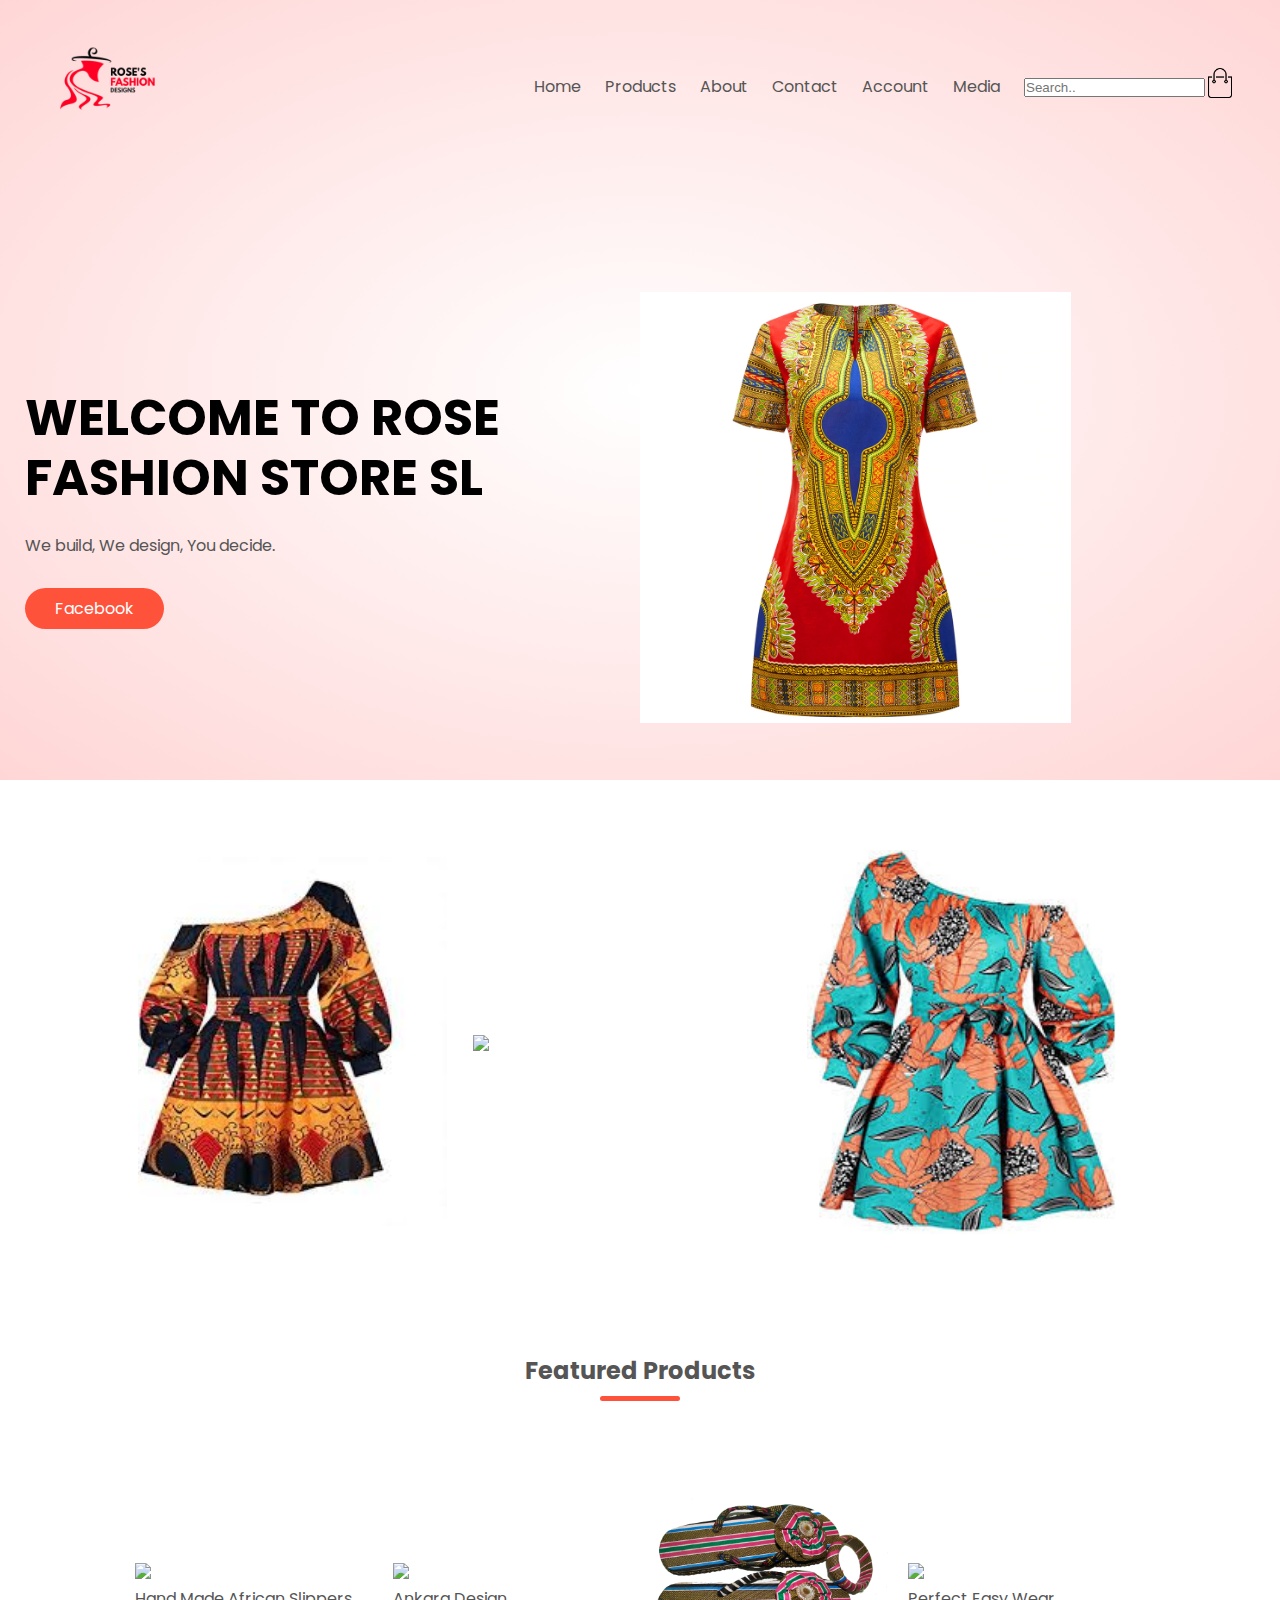
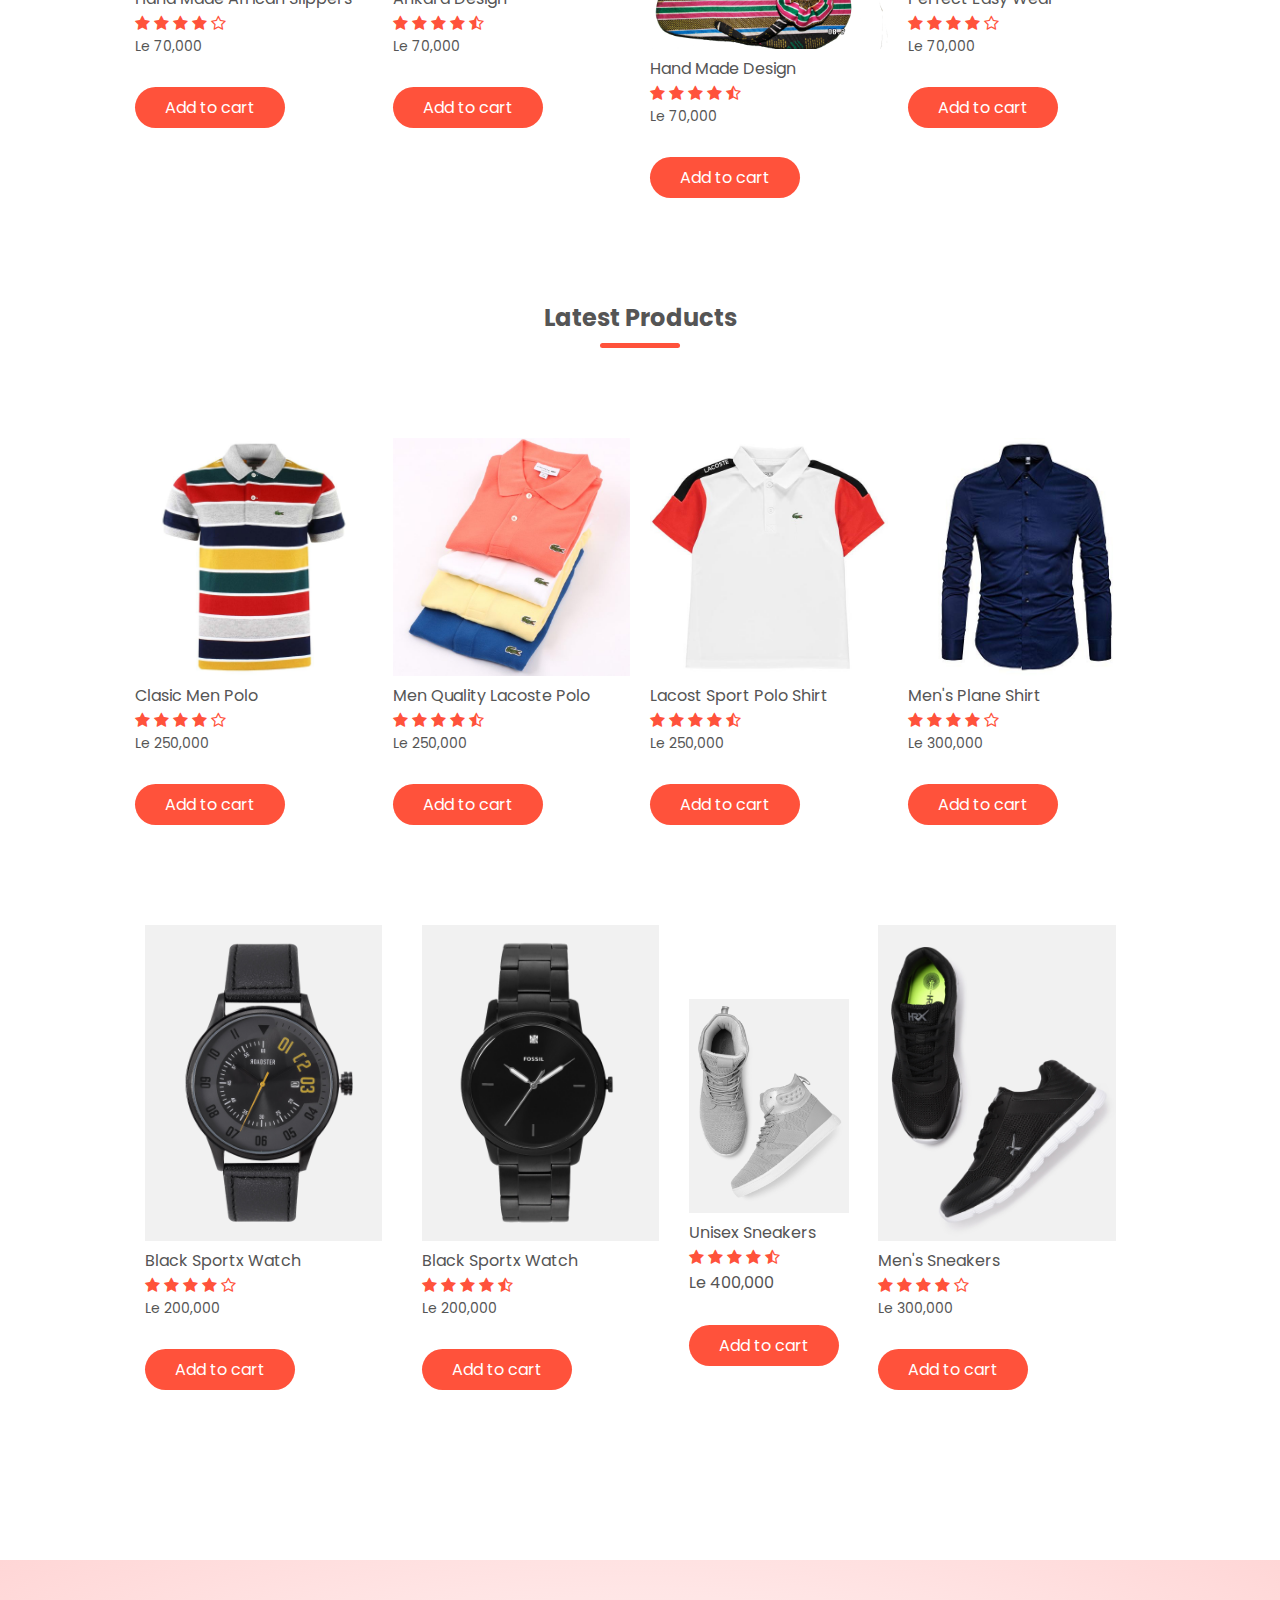
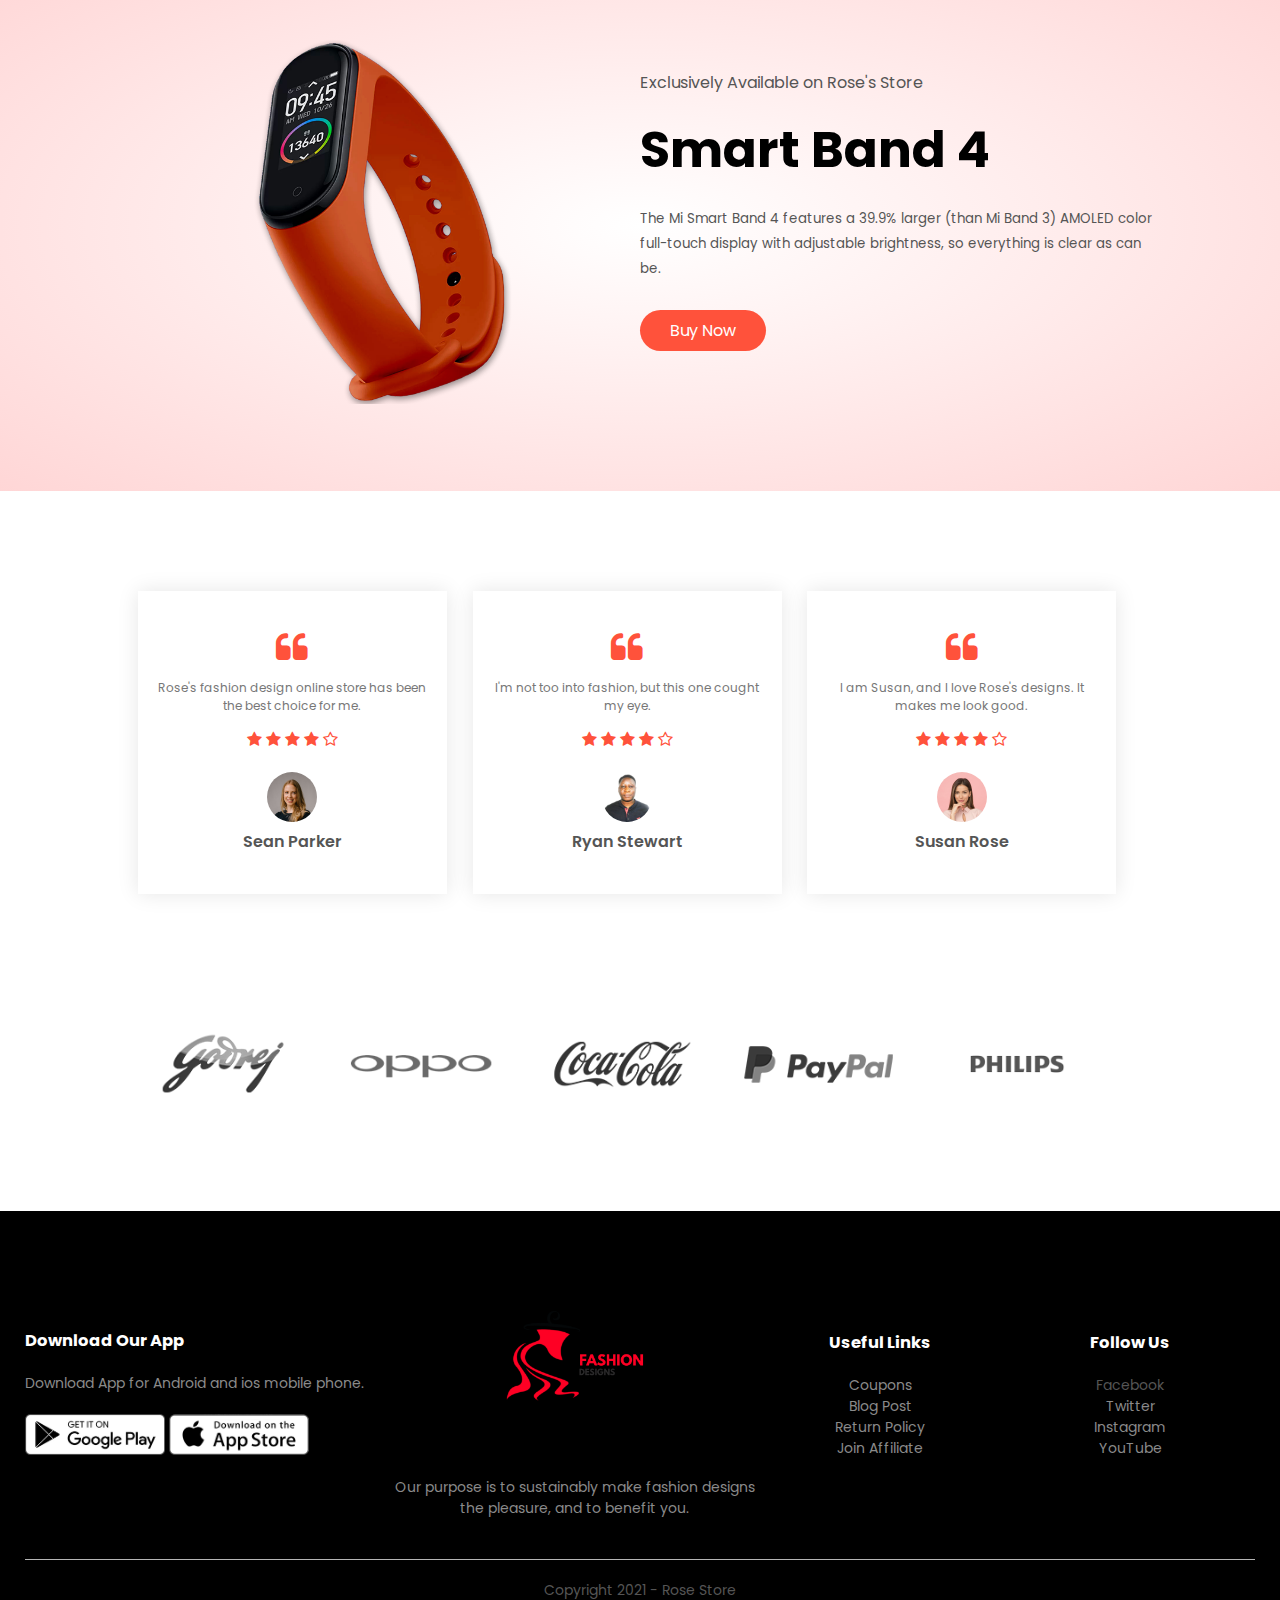
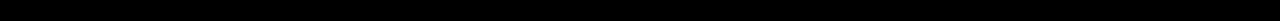
==== index.html @ 626ac64f "Add files via upload" ====
<!DOCTYPE html>
<html lang="en">
<head>
    <meta charset="UTF-8">
    <meta name="viewport" content="width=device-width, initial-scale=1.0">
    <title>Rose | Ecommerce Fashion Design</title>
    <link rel="stylesheet" href="style.css">
    <link href="https://fonts.googleapis.com/css2?family=Poppins:wght@200;300;400;500;600;700;800&display=swap" rel="stylesheet">
    <link rel="stylesheet" href="https://stackpath.bootstrapcdn.com/font-awesome/4.7.0/css/font-awesome.min.css">

</head>

<body>
   <div class="header">
       <div class="container">
          <div class="navbar">
              <div class="logo">
                  <a href="index.html"><img src="logo.png" width="125px"></a>
              </div>
              <nav>
               <ul id="MenuItems">
        
                   <li><a href="index.html">Home</a></li>
                   <li><a href="product.html">Products</a></li>
                   <li><a href="about-us.html">About</a></li>
                   <li><a href="">Contact</a></li>
                   <li><a href="account.html">Account</a></li>
                   	<li><a href="multimedia.html">Media</a></li>
                   <input type="text" placeholder="Search..">
               </ul>
              </nav>
              <a href="cart.html"><img src="cart.png" width="30px" height="30px"></a>
              <img src="menu.png" onclick="menutoggle()" class="menu-icon">
              <!-- Add icon library -->


          </div>
           <div class="row">
                <div class="col-2">

                    <h1>WELCOME TO ROSE<br>FASHION STORE SL</h1>
                    <p>We build, We design, You decide.</p>
                    <a href="https://www.facebook.com/rosefashiondesignsfreetown" class="btn">Facebook</a>
                </div>
                <div class="col-2">
                    <img src="kantay%20dress.png" width="70%">
                    
                </div>
               
           </div>
           
       </div>
       </div>
<!------------------ featured categories --------------->
     <div class="categories">
         <div class="small-container">
           <div class="row">
               <div class="col-3">
                   <img src="design 12.jpg">
               </div> 
               <div class="col-3">
                  <img src="dress.jpeg">
               </div> 
               <div class="col-3">
                   <img src="design%203.jpg">
               </div> 
           </div>
       </div>
     </div>
       
<!-------------- Our Featured Products -------------->
  
  
  <div class="small-container">
        <h2 class="title">Featured Products</h2>
           <div class="row">
               <div class="col-4">
                   
                   <a href="product-details.html"><img src="logo.jpeg"></a>
                   <h4><a href="product-details.html">Hand Made African Slippers</a></h4>
                   <div class="rating">
                       <i class="fa fa-star"></i>
                       <i class="fa fa-star"></i>
                       <i class="fa fa-star"></i>
                       <i class="fa fa-star"></i>
                       <i class="fa fa-star-o"></i>
                   </div>
                   <p>Le 70,000</p>
                   <h4><a href="add-cart.html" class="btn">Add to cart</a></h4>
               </div> 
               <div class="col-4">
                   <a href="add-cart.html"><img src="Design.png"></a>
                   <h4>Ankara Design</h4>
                   <div class="rating">
                       <i class="fa fa-star"></i>
                       <i class="fa fa-star"></i>
                       <i class="fa fa-star"></i>
                       <i class="fa fa-star"></i>
                       <i class="fa fa-star-half-o"></i>
                   </div>
                   <p>Le 70,000</p>
                   <h4><a href="add-cart.html" class="btn">Add to cart</a></h4>
               </div> 
               <div class="col-4">
                   <a href="add-cart.html"><img src="slippers.png"></a>
                   <h4>Hand Made Design</h4>
                   <div class="rating">
                       <i class="fa fa-star"></i>
                       <i class="fa fa-star"></i>
                       <i class="fa fa-star"></i>
                       <i class="fa fa-star"></i>
                       <i class="fa fa-star-half-o"></i>
                   </div>
                   <p>Le 70,000</p>
                   <h4><a href="add-cart.html" class="btn">Add to cart</a></h4>
               </div> 
                <div class="col-4">
                   <a href="add-cart.html"><img src="fine.png"></a>
                   <h4>Perfect Easy Wear</h4>
                   <div class="rating">
                       <i class="fa fa-star"></i>
                       <i class="fa fa-star"></i>
                       <i class="fa fa-star"></i>
                       <i class="fa fa-star"></i>
                       <i class="fa fa-star-o"></i>
                   </div>
                   <p>Le 70,000</p>
                    <h4><a href="add-cart.html" class="btn">Add to cart</a></h4>
               </div> 
           </div>
        <h2 class="title">Latest Products</h2>
             <div class="row">
               <div class="col-4">
                   <a href="add-cart.html"><img src="lacoste%20polo%20shirt.jpg"></a>
                   <h4>Clasic Men Polo</h4>
                   <div class="rating">
                       <i class="fa fa-star"></i>
                       <i class="fa fa-star"></i>
                       <i class="fa fa-star"></i>
                       <i class="fa fa-star"></i>
                       <i class="fa fa-star-o"></i>
                   </div>
                   <p>Le 250,000</p>
                   <h4><a href="add-cart.html" class="btn">Add to cart</a></h4>
               </div> 
               <div class="col-4">
                   <a href="add-cart.html"><img src="quality%20lacoste%20polo.jpg"></a>
                   <h4>Men Quality Lacoste Polo</h4>
                   <div class="rating">
                       <i class="fa fa-star"></i>
                       <i class="fa fa-star"></i>
                       <i class="fa fa-star"></i>
                       <i class="fa fa-star"></i>
                       <i class="fa fa-star-half-o"></i>
                   </div>
                   <p>Le 250,000</p>
                   <h4><a href="add-cart.html" class="btn">Add to cart</a></h4>
               </div> 
               <div class="col-4">
                   <a href="add-cart.html"><img src="lacoste sport polo shirt.jpg"></a>
                   <h4>Lacost Sport Polo Shirt</h4>
                   <div class="rating">
                       <i class="fa fa-star"></i>
                       <i class="fa fa-star"></i>
                       <i class="fa fa-star"></i>
                       <i class="fa fa-star"></i>
                       <i class="fa fa-star-half-o"></i>
                   </div>
                   <p>Le 250,000</p>
                   <h4><a href="add-cart.html" class="btn">Add to cart</a></h4>
               </div> 
                <div class="col-4">
                   <a href="add-cart.html"><img src="mens-plane-shirt.jpg"></a>
                   <h4>Men's Plane Shirt</h4>
                   <div class="rating">
                       <i class="fa fa-star"></i>
                       <i class="fa fa-star"></i>
                       <i class="fa fa-star"></i>
                       <i class="fa fa-star"></i>
                       <i class="fa fa-star-o"></i>
                   </div>
                   <p>Le 300,000</p>
                    <h4><a href="add-cart.html" class="btn">Add to cart</a></h4>
               </div> 
           </div>
           <div class="row">
               <div class="col-4">
                  <a href="add-cart.html"><img src="product-9.jpg"></a>
                   <h4>Black Sportx Watch</h4>
                   <div class="rating">
                       <i class="fa fa-star"></i>
                       <i class="fa fa-star"></i>
                       <i class="fa fa-star"></i>
                       <i class="fa fa-star"></i>
                       <i class="fa fa-star-o"></i>
                   </div>
                   <p>Le 200,000</p>
                   <h4><a href="add-cart.html" class="btn">Add to cart</a></h4>
               </div> 
               <div class="col-4">
                   <a href="add-cart.html"><img src="product-8.jpg"></a>
                   <h4>Black Sportx Watch</h4>
                   <div class="rating">
                       <i class="fa fa-star"></i>
                       <i class="fa fa-star"></i>
                       <i class="fa fa-star"></i>
                       <i class="fa fa-star"></i>
                       <i class="fa fa-star-half-o"></i>
                   </div>
                   <p>Le 200,000</p>
                   <h4><a href="add-cart.html" class="btn">Add to cart</a></h4>
               </div> 
               <div class="col-5">
                   <a href="add-cart.html"><img src="product-5.jpg"></a>
                   <h4>Unisex Sneakers</h4>
                   <div class="rating">
                       <i class="fa fa-star"></i>
                       <i class="fa fa-star"></i>
                       <i class="fa fa-star"></i>
                       <i class="fa fa-star"></i>
                       <i class="fa fa-star-half-o"></i>
                   </div>
                   <p>Le 400,000</p>
                   <h4><a href="add-cart.html" class="btn">Add to cart</a></h4>
               </div> 
                <div class="col-4">
                   <a href="add-cart.html"><img src="product-2.jpg"></a>
                   <h4>Men's Sneakers</h4>
                   <div class="rating">
                       <i class="fa fa-star"></i>
                       <i class="fa fa-star"></i>
                       <i class="fa fa-star"></i>
                       <i class="fa fa-star"></i>
                       <i class="fa fa-star-o"></i>
                   </div>
                   <p>Le 300,000</p>
                    <h4><a href="add-cart.html" class="btn">Add to cart</a></h4>
               </div> 
           </div>
       </div>
       
<!----------offer--------------->
  
   <div class="offer">
       <div class="small-container">
           <div class="row">
           <div class="col-2">
               <img src="exclusive.png" class="offer-img">
           </div>
           <div class="col-2">
               <p>Exclusively Available on Rose's Store</p>
               <h1>Smart Band 4</h1>
               <small>The Mi Smart Band 4 features a 39.9% larger (than Mi Band 3) AMOLED color full-touch display with adjustable brightness, so everything is clear as can be.</small>
               <br>
               <a href="https://www.facebook.com/rosefashiondesignsfreetown" class="btn">Buy Now</a>
           </div>
       </div>
       </div>
       
   </div>
   
<!----------testimonial--------------->   
  
   <div class="testimonial">
       <div class="small-container">
       <div class="row">
           <div class="col-3">
                    <i class="fa fa-quote-left"></i>
                      <p>Rose's fashion design online store has been the best choice for me.</p>
                      <div class="rating">
                           <i class="fa fa-star"></i>
                           <i class="fa fa-star"></i>
                           <i class="fa fa-star"></i>
                           <i class="fa fa-star"></i>
                           <i class="fa fa-star-o"></i>
                       </div>
                       <img src="user-1.png">
                       <h3>Sean Parker</h3>
           </div>
            <div class="col-3">
                    <i class="fa fa-quote-left"></i>
                      <p>I'm not too into fashion, but this one cought my eye.</p>
                      <div class="rating">
                           <i class="fa fa-star"></i>
                           <i class="fa fa-star"></i>
                           <i class="fa fa-star"></i>
                           <i class="fa fa-star"></i>
                           <i class="fa fa-star-o"></i>
                       </div>
                       <img src="ryan.jpg">
                       <h3>Ryan Stewart</h3>
           </div>
            <div class="col-3">
                    <i class="fa fa-quote-left"></i>
                      <p>I am Susan, and I love Rose's designs. It makes me look good.</p>
                      <div class="rating">
                           <i class="fa fa-star"></i>
                           <i class="fa fa-star"></i>
                           <i class="fa fa-star"></i>
                           <i class="fa fa-star"></i>
                           <i class="fa fa-star-o"></i>
                       </div>
                       <img src="user-3.png">
                       <h3>Susan Rose</h3>
           </div>
       </div>
       </div>
   </div>
<!----------Brands--------------->     
    <div class="brands">
        <div class="small-container">
            <div class="row">
                <div class="col-5">
                    <img src="logo-godrej.png">
                </div>
                <div class="col-5">
                    <img src="logo-oppo.png">
                </div>
                <div class="col-5">
                    <img src="logo-coca-cola.png">
                </div>
                <div class="col-5">
                    <img src="logo-paypal.png">
                </div>
                <div class="col-5">
                    <img src="logo-philips.png">
                </div>
            </div>
        </div>
    </div>
<!----------Footer---------------> 

<div class="footer">
    <div class="container">
        <div class="row">
            <div class="footer-col1">
               <h3>Download Our App</h3>
                <p>Download App for Android and ios mobile phone.</p>
                <div class="app-logo">
                    <img src="play-store.png">
                    <img src="app-store.png">
                </div>
            </div>
            <div class="footer-col2">
              <a href="index.html"><img src="logo.png" width="125px"></a>
                <p>Our purpose is to sustainably make fashion designs the pleasure, and to benefit you.</p>
            </div>
            <div class="footer-col3">
               <h3>Useful Links</h3>
                <ul>
                    <li>Coupons</li>
                    <li>Blog Post</li>
                    <li>Return Policy</li>
                    <li>Join Affiliate</li>
                </ul>
            </div>
            <div class="footer-col4">
               <h3>Follow Us</h3>
                <ul>
                  <p class="Facebook"><a href="https://www.facebook.com/rosefashiondesignsfreetown">Facebook</a></p>
                    <li>Twitter<li>
                    <li>Instagram</li>
                    <li>YouTube</li>
                </ul>
            </div>
        </div>
        <hr>
        <p class="copyright"><a href="">Copyright 2021 - Rose Store</a></p>
    </div>
    
</div>



<!-------------js for toggle menu-------------->

<script>
    
    var MenuItems = document.getElementById("MenuItems");
    
    MenuItems.style.maxHeight = "0px";
    
    function menutoggle()
    {
        if(MenuItems.style.maxHeight == "0px")
            {
                MenuItems.style.maxHeight = "200px";
            }else
            {
                MenuItems.style.maxHeight = "0px"
            } 
    }
    
</script>



</body>
</html>
---- style.css ----
*{
    margin: 0;
    padding: 0;
    box-sizing: border-box;
}
body{
    font-family: 'Poppins', sans-serif;
}

/*-----------Search section-------------*/

/* Add a black background color to the top navigation bar */
.topnav {
  overflow: hidden;
  background-color: #e9e9e9;
}

/* Style the links inside the navigation bar */
.topnav a {
  float: left;
  display: block;
  color: black;
  text-align: center;
  padding: 14px 16px;
  text-decoration: none;
  font-size: 17px;
}

/* Change the color of links on hover */
.topnav a:hover {
  background-color: #ddd;
  color: black;
}

/* Style the "active" element to highlight the current page */
.topnav a.active {
  background-color: #2196F3;
  color: white;
}

/* Style the search box inside the navigation bar */
.topnav input[type=text] {
  float: right;
  padding: 6px;
  border: none;
  margin-top: 8px;
  margin-right: 16px;
  font-size: 17px;
}
/* When the screen is less than 600px wide, stack the links and the search field vertically instead of horizontally */
@media screen and (max-width: 600px) {
  .topnav a, .topnav input[type=text] {
    float: none;
    display: block;
    text-align: left;
    width: 100%;
    margin: 0;
    padding: 14px;
  }
  .topnav input[type=text] {
    border: 1px solid #ccc;
  }
}

/*--------About us----*/

html {
  box-sizing: border-box;
}

*, *:before, *:after {
  box-sizing: inherit;
}

.column {
  float: left;
  width: 33.3%;
  margin-bottom: 16px;
  padding: 0 8px;
}


.card {
  box-shadow: 0 4px 8px 0 rgba(0, 0, 0, 0.2);
  margin: 8px;
}
.column img{
    border-radius: 50%;
    padding: inherit;
    
}

.about-section {
  padding: 50px;
  text-align: center;
  background-color: #fff;
  color: black;
}

.container {
  padding: 0 16px;
}

.container::after, .row::after {
  content: "";
  clear: both;
  display: table;

}

.title {
  color: grey;
}

.button {
  border: none;
  outline: 0;
  display: inline-block;
  padding: 8px;
  color: white;
  background-color: #000;
  text-align: center;
  cursor: pointer;
  width: 100%;
}

.button:hover {
  background-color: #555;
}
@media screen and (max-width: 650px) {
  .column {
    width: 100%;
    display: block;
  }
}

/*--------About us end----*/

a{
    text-decoration: none;
    color: #555;
}
p{
    color: #555;
}
.header{
    background: radial-gradient(#fff,#ffd6d6);
}

.container{
    max-width: 1300px;
    margin: auto;
    padding-left: 25px;
    padding-right: 25px;
    
    
}
.navbar{
    display: flex;
    align-items: center;
    padding: 20px;
}
nav{
    flex: 1;
    text-align: right;
}
nav ul{
    display: inline-block;
    list-style-type: none;
}
nav ul li{
    display: inline-block;
    margin-right: 20px;
}
.menu-icon{
    display: none;
    width: 28px;
    margin-left: 20px;
}
.row{
    display: flex;
    align-items: center;
    flex-wrap: wrap;
    justify-content: space-around;
/*---------*/
  
}
.header .row{
    margin-top: 70px;
}
.col-2{
    flex-basis: 50%;
    min-width: 300px;
}

.col-2 img{
    max-width: 100%;
    padding: 50px 0;
}
.col-2 h1{
    font-size: 50px;
    line-height: 60px;
    margin: 25px 0;
}
.btn{
    display: inline-block;
    background: #ff523b;
    color: #fff;
    padding: 8px 30px;
    margin: 30px 0;
    border-radius: 30px;
    transition: background 0.5s;
}
.btn:hover{
    background: #563434;
}

/*-----------------------------*/
.categories{
    margin: 70px 0;
}

.small-container{
    max-width: 1080px;
    margin: auto;
    padding-left: 25px;
    padding-right: 25px;
}

.col-3{
    flex-basis: 30%;
    min-width: 250px;
    margin-bottom: 30px;
}
.col-3 img{
    width: 100%;
    
}
/*-------featured product--------------*/

.title{
    text-align: center;
    margin: 0px auto 80px;
    position: relative;
    line-height: 60px;
    color: #555;
}
.title::after{
    content: '';
    background: #ff523b;
    width: 80px;
    height: 5px;
    border-radius: 5px;
    position: absolute;
    bottom: 0;
    left: 50%;
    transform: translateX(-50%);
}

.col-4{
    flex-basis: 25%;
    padding: 10px;
    min-width: 200px;
    margin-bottom: 50px;
    transition: transform 0.5s;
}
.col-4 img{
    width: 100%;
}
h4{
    color: #555;
    font-weight: normal;
}
.col-4 p{
    font-size: 14px;
}
.rating .fa{
    color: #ff523b;
}

.col-4:hover{
    transform: translateY(-5px);
}


/*-----------offer-------------*/
.offer{
    background: radial-gradient(#fff,#ffd6d6);
    margin-top: 80px;
    padding: 30px 0;
}
.col-2 .offer-img{
    padding: 50px;
}
small{
    color: #555;
}

/*--------------------testimonial---------------*/

.testimonial{
    padding-top: 100px;
}

.testimonial .col-3{
    text-align: center;
    padding: 40px 20px 40px;
    box-shadow: 0 0 20px 0px rgba(0, 0, 0, 0.1);
    cursor: pointer;
    transition: transform .5s;
}
.testimonial .col-3 img{
    width: 50px;
    margin-top: 20px;
    border-radius: 50%;
}
.fa.fa-quote-left{
    font-size: 34px;
    color: #ff523b;
}
.col-3 p{
    font-size: 12px;
    margin: 12px 0px;
    color: #777;
}

.testimonial .col-3 h3{
    font-weight: 600;
    color: #555;
    font-size: 16px;
}

.testimonial .col-3:hover{
    transform: translateY(-10px);
}

/*--------------- brands ------------*/

.brands{
    margin: 100px auto;
}
.col-5{
    width: 160px;
}
.col-5 img{
    width: 100%;
    cursor: pointer;
    filter: grayscale(100%);
}
.col-5 img:hover{
    filter: grayscale(0);
}
/*---------footer-------*/

.footer{
    background: #000;
    color: #8a8a8a;
    font-size: 14px;
    padding: 60px 0 20px;
}
.footer p{
    color: #8a8a8a;
}
.footer h3{
    color: #fff;
    margin-bottom: 20px;
}
.footer-col1,.footer-col2,.footer-col3,.footer-col4{
    min-width: 250px;
    margin-bottom: 20px;
}
.footer-col1{
    flex-basis: 30%;
}
.footer-col2{
    flex: 1;
    text-align: center;
}
.footer-col2 img{
    width: 180px;
    margin-bottom: 20px;
}
.footer-col3,.footer-col4{
    flex-basis: 12%;
    text-align: center;
}

.app-logo{
    margin-top: 20px;
}

.app-logo img{
    width: 140px;
}

.footer li{
    display: block;
}
.footer hr{
    border: none;
    background: #b5b5b5;
    height: 1px;
    margin:  20px 0;
}
.copyright{
    text-align: center;
    
}

/*-------media-query-for-max-width-800---------*/


@media only screen and (max-width: 800px) {

    
nav ul{
    position: absolute;
    top: 70px;
    left: 0;
    background: #333;
    width: 100%;
    overflow: hidden;
    transition: 1s;
    max-height: 0;
    transition:max-height 0.5s;
    }
    
nav ul li{
    display: block;
    margin-right: 50px;
    margin-top: 10px;
    margin-bottom: 10px;
    }
nav ul li a{
        color: #fff;
    }
    
.menu-icon{
        display: block;
        cursor: pointer;
    }
    

}
/*---------- 600 media query -------*/
@media only screen and (max-width: 600px){
    
    .row{
      text-align: center;
    }
    
    .col-1, .col-2, .col-3, .col-4{
        
        flex-basis: 100%;
    }
}

/*----------All Product page------------*/


.row-2{
    justify-content: space-between;
    margin: 100px auto 50px;
}

select{
    border: 1px solid #ff523b;
    padding: 5px;
}
select:focus{
    outline: none;
}

.page-btn{
    margin: 0 auto 80px;
}

.page-btn span{
    display: inline-block;
    border: 1px solid #ff523b;
    margin-left: 10px;
    width: 40px;
    height: 40px;
    text-align: center;
    line-height: 40px;
    cursor: pointer;
}
.page-btn span:hover{
    background: #ff523b;
    color: #fff;
}



/*---------product details-----------*/
.single-product{
    margin-top: 80px;
}
.single-product .col-2 img{
    padding: 0;
}
.single-product .col-2{
    padding: 20px;
}

.single-product h4{
    margin: 20px 0;
    font-size: 22px;
    font-weight: bold;
}

.single-product select{
    display: block;
    padding: 10px;
    margin-top: 20px;
}

.single-product input{
    width: 50px;
    height: 40px;
    padding-left: 10px;
    font-size: 20px;
    margin-right: 10px;
    border: 1px solid #ff523b;
}
input:focus{
    outline: none;
}

.single-product .fa{
    color: #ff523b;
    margin-left: 10px;
}
.small-img-row{
    display: flex;
    justify-content: space-between;
}
.small-img-col{
    flex-basis: 24%;
    cursor: pointer;
}


/*-------600 media query---------*/



@media only screen and (max-width: 600px){
    .single-product .row{
        text-align: left;
    }
    .single-product .col-2{
        padding: 20px 0;
    }

    .single-product h1{
        font-size: 26px;
        line-height: 22px;
    }
}

/*---------------- cart page -----------*/

.cart-page{
    margin: 80px auto;
}

table{
    width: 100%;
    border-collapse: collapse;
}

.cart-info{
    display: flex;
    flex-wrap: wrap;
}
th{
    text-align: left;
    padding: 5px;
    color: #fff;
    background: #ff523b;
    font-weight: normal;
}

td{
    padding: 10px 5px;
}
td input{
    width: 40px;
    height: 30px;
    padding: 5px;
}

td a{
    color: #ff523b;
    font-size: 12px;
}

td img{
    width: 80px;
    height: 80px;
    margin-right: 10px; 
}


.total-price{
    display: flex;
    justify-content: flex-end;
    
}
.total-price table{
    border-top: 3px solid #ff523b;
    width: 100%;
    max-width: 350px;
}
td:last-child{
    text-align: right;
}
th:last-child{
    text-align: right;
}

@media only screen and (max-width: 600px){
    .cart-info p{
        display: none;
    }
}

/*-------account page--------*/

.accout-page{
    padding: 50px 0;
    background: radial-gradient(#fff,#ffd6d6);
}

.form-container{
    background: #fff;
    width: 300px;
    height: 400px;
    position: relative;
    text-align: center;
    padding: 20px 0;
    margin: auto;
    box-shadow: 0 0 20px 0px rgba(0, 0, 0, 0.1);
    overflow: hidden;
}

.form-container span{
    font-weight: bold;
    padding: 0 10px;
    color: #555;
    cursor: pointer;
    width: 100px;
    display: inline-block;
}

.form-btn{
    display: inline-block;
}

#indicator{
    width: 100px;
    border: none;
    background: #ff523b;
    height: 3px;
    margin-top: 8px;
    transform: translateX(100px);
    transition: transform 1s; 
}

.form-container form{
    max-width: 300px;
    padding: 0 20px;
    position: absolute;
    top: 130px;
    transition: transform 1s;
}

form input{
    width: 100%;
    height: 30px;
    margin: 10px 0;
    padding: 0 10px;
    border: 1px solid #ccc;
}
form input:focus{
    outline: none;
}
form .btn{
    width: 100%;
    border: none;
    cursor: pointer;
    margin: 10px 0;
}
form .btn:focus{
    outline: none;
}
form a{
    font-size: 12px;
}
#LoginForm{
     left: -300px;
}
#RegForm{
    left: 0;
}
<<<<<<< HEAD



=======
>>>>>>> f14f62241a48924ec08c6b5510f71969af9fe4db
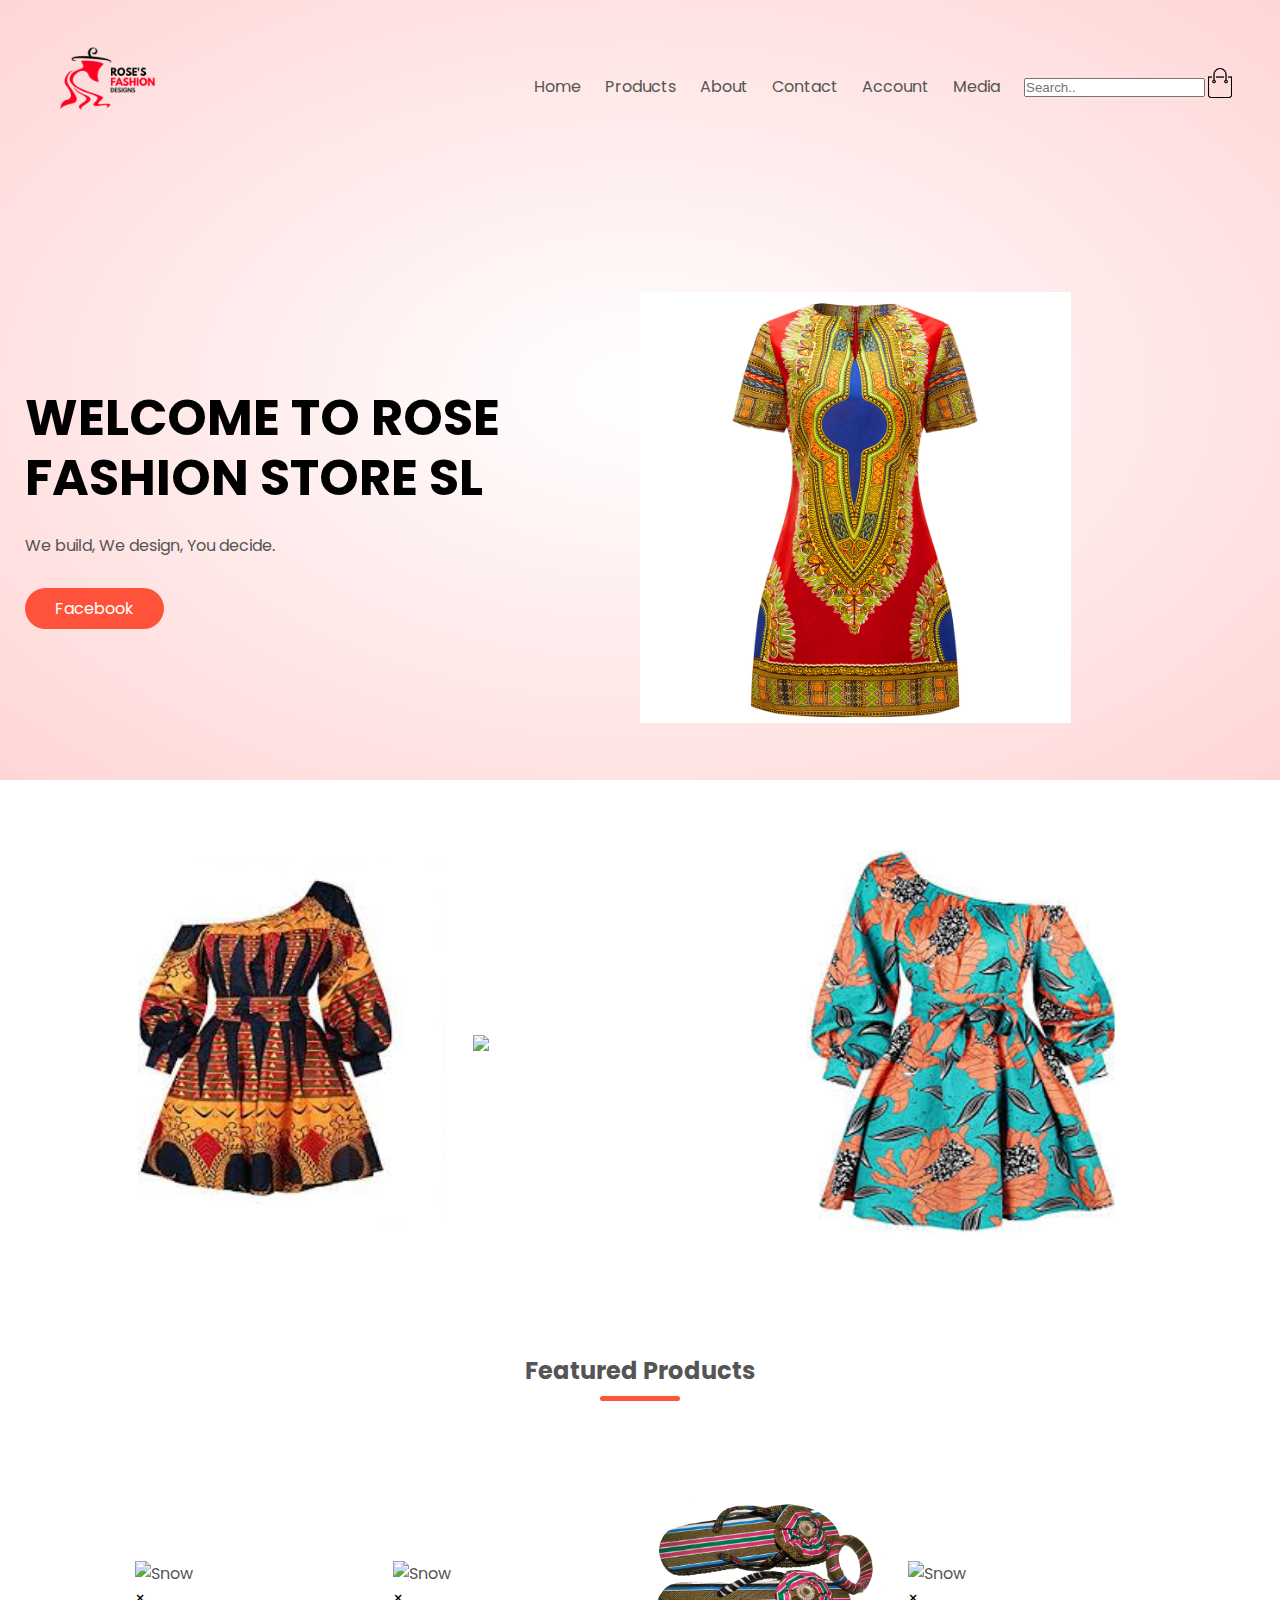
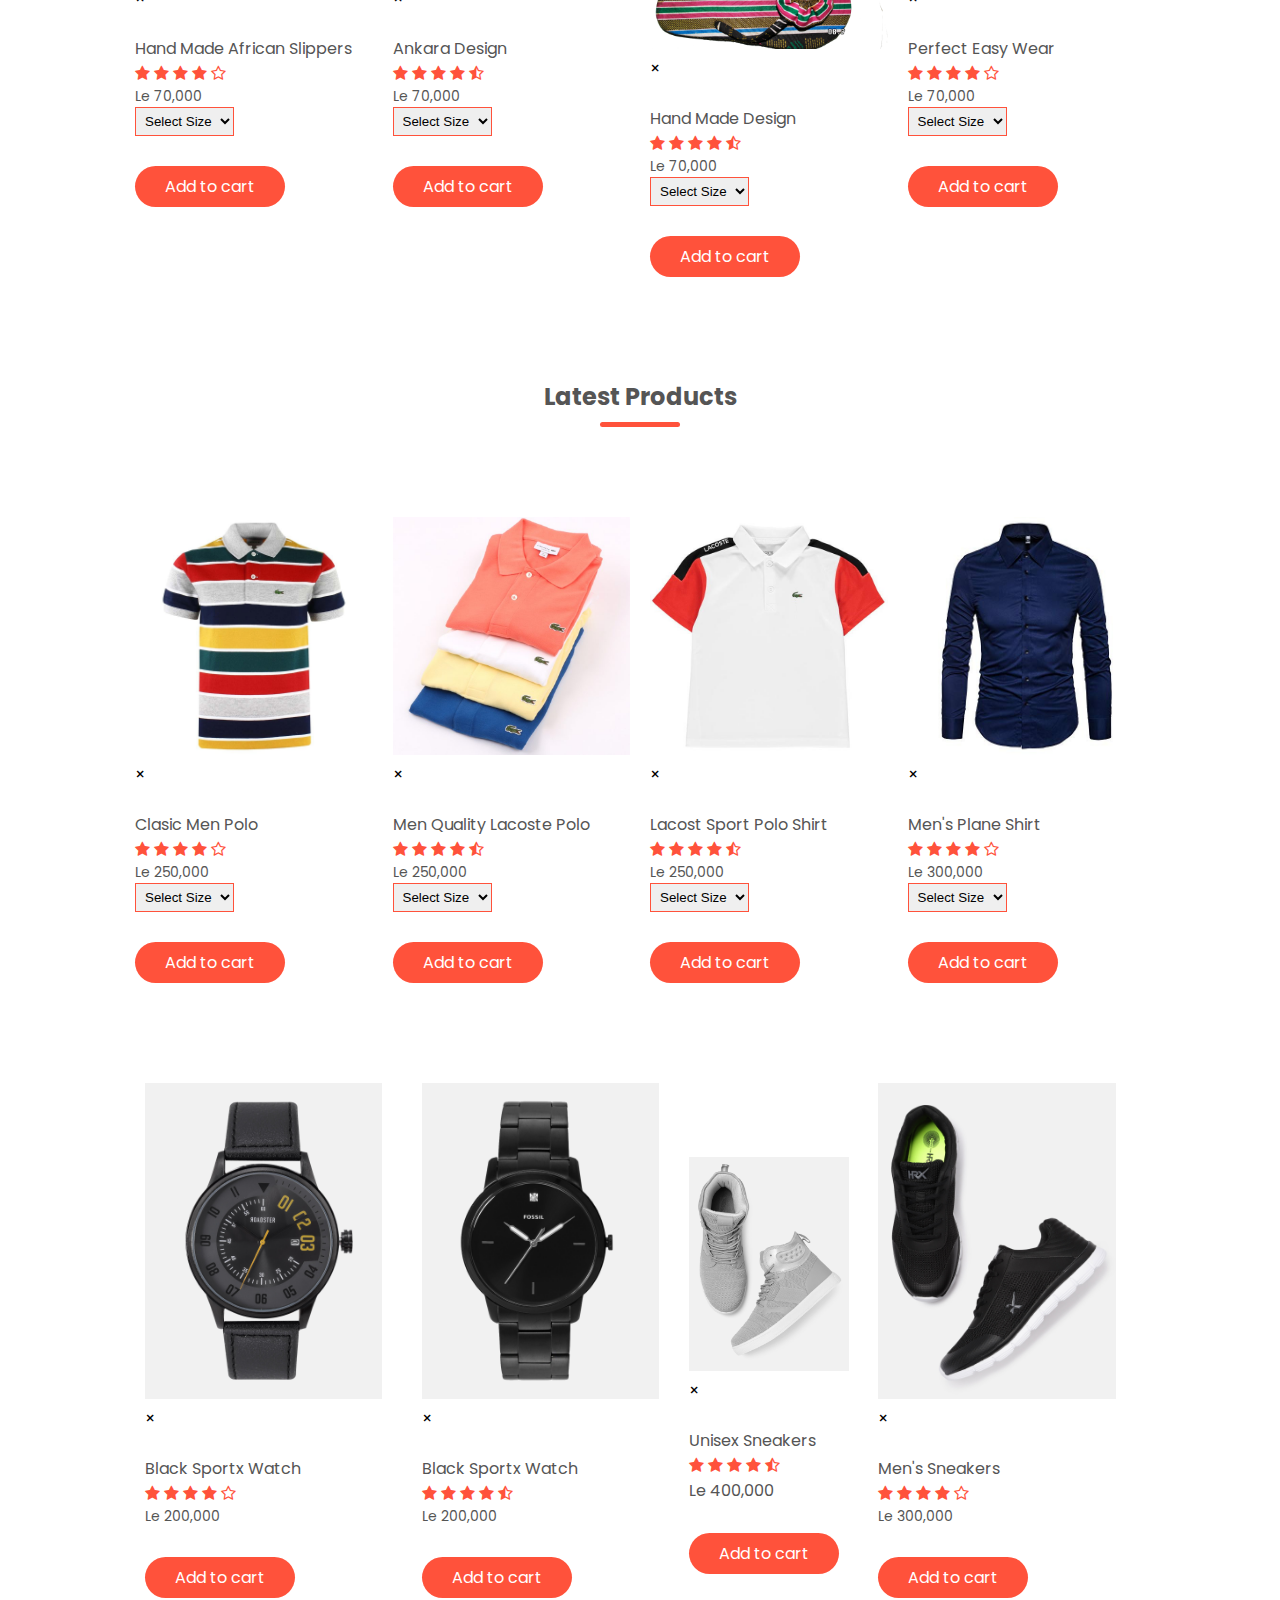
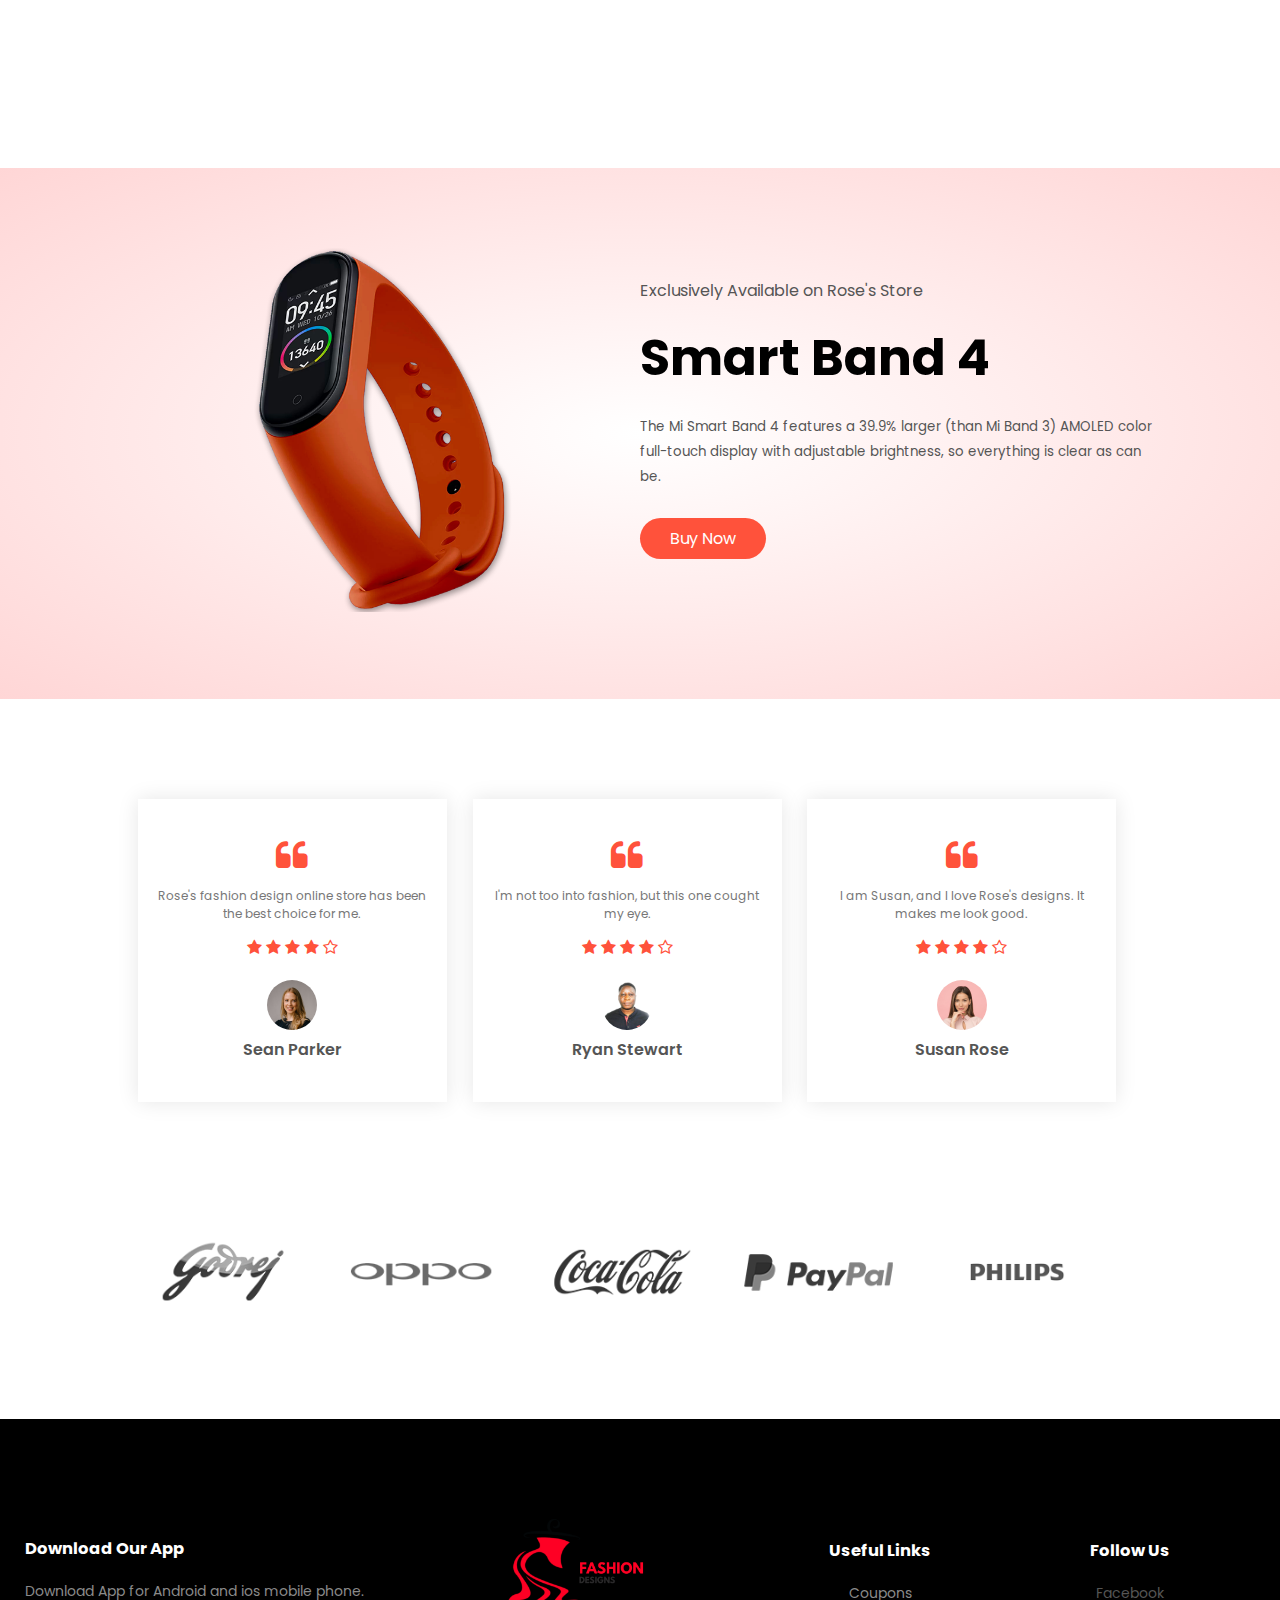
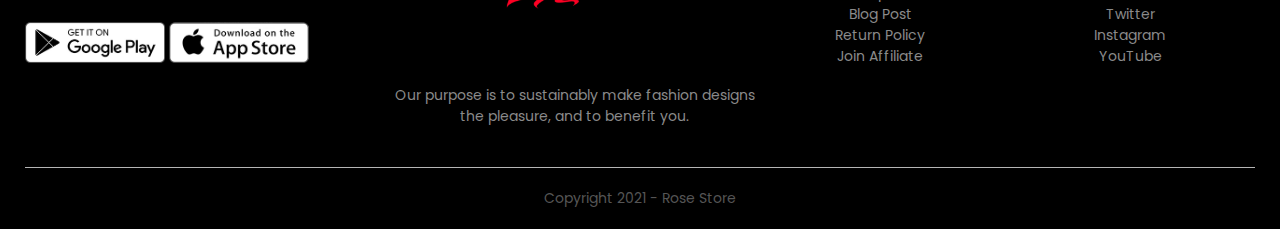
==== commit bde508db: "Update index.html" ====
--- a/index.html
+++ b/index.html
@@ -1,5 +1,5 @@
 <!DOCTYPE html>
-<html lang="en">
+<html lang="en">    
 <head>
     <meta charset="UTF-8">
     <meta name="viewport" content="width=device-width, initial-scale=1.0">
@@ -7,7 +7,11 @@
     <link rel="stylesheet" href="style.css">
     <link href="https://fonts.googleapis.com/css2?family=Poppins:wght@200;300;400;500;600;700;800&display=swap" rel="stylesheet">
     <link rel="stylesheet" href="https://stackpath.bootstrapcdn.com/font-awesome/4.7.0/css/font-awesome.min.css">
-
+<!--------------------header slider-------->
+    
+    
+ 
+<!----------------------------------------------->
 </head>
 
 <body>
@@ -69,6 +73,8 @@
      </div>
        
 <!-------------- Our Featured Products -------------->
+    
+    
   
   
   <div class="small-container">
@@ -76,8 +82,20 @@
            <div class="row">
                <div class="col-4">
                    
-                   <a href="product-details.html"><img src="logo.jpeg"></a>
-                   <h4><a href="product-details.html">Hand Made African Slippers</a></h4>
+                    <a href="add-cart.html"><img id="myImg" src="logo.jpeg" alt="Snow" style="width: 100%;max-width: 300px"></a>
+                    <div id="myModal" class="modal">
+
+  <!-- The Close Button -->
+  <span class="close">&times;</span>
+
+  <!-- Modal Content (The Image) -->
+  <img class="modal-content" id="img01">
+
+  <!-- Modal Caption (Image Text) -->
+  <div id="caption"></div>
+</div>
+                   
+                   <h4><a href="add-cart.html">Hand Made African Slippers</a></h4>
                    <div class="rating">
                        <i class="fa fa-star"></i>
                        <i class="fa fa-star"></i>
@@ -86,10 +104,31 @@
                        <i class="fa fa-star-o"></i>
                    </div>
                    <p>Le 70,000</p>
-                   <h4><a href="add-cart.html" class="btn">Add to cart</a></h4>
-               </div> 
-               <div class="col-4">
-                   <a href="add-cart.html"><img src="Design.png"></a>
+                    <select>
+               <option>Select Size</option>
+               <option>XXL</option>
+               <option>XL</option>
+               <option>Large</option>
+               <option>Midium</option>
+               <option>Small</option>
+           </select>
+            
+                   <h4><a href="add-cart.html" class="btn">Add to cart</a></h4>
+                   
+               </div> 
+               <div class="col-4">
+                    <a href="add-cart.html"><img id="myImg" src="Design.png" alt="Snow" style="width: 100%;max-width: 300px"></a>
+                    <div id="myModal" class="modal">
+
+  <!-- The Close Button -->
+  <span class="close">&times;</span>
+
+  <!-- Modal Content (The Image) -->
+  <img class="modal-content" id="img01">
+
+  <!-- Modal Caption (Image Text) -->
+  <div id="caption"></div>
+</div>
                    <h4>Ankara Design</h4>
                    <div class="rating">
                        <i class="fa fa-star"></i>
@@ -99,10 +138,30 @@
                        <i class="fa fa-star-half-o"></i>
                    </div>
                    <p>Le 70,000</p>
-                   <h4><a href="add-cart.html" class="btn">Add to cart</a></h4>
-               </div> 
-               <div class="col-4">
-                   <a href="add-cart.html"><img src="slippers.png"></a>
+                    <select>
+               <option>Select Size</option>
+               <option>XXL</option>
+               <option>XL</option>
+               <option>Large</option>
+               <option>Midium</option>
+               <option>Small</option>
+           </select>
+            
+                   <h4><a href="add-cart.html" class="btn">Add to cart</a></h4>
+               </div> 
+               <div class="col-4">
+                    <a href="add-cart.html"><img id="myImg" src="slippers.png" alt="Snow" style="width: 100%;max-width: 300px"></a>
+                    <div id="myModal" class="modal">
+
+  <!-- The Close Button -->
+  <span class="close">&times;</span>
+
+  <!-- Modal Content (The Image) -->
+  <img class="modal-content" id="img01">
+
+  <!-- Modal Caption (Image Text) -->
+  <div id="caption"></div>
+</div>
                    <h4>Hand Made Design</h4>
                    <div class="rating">
                        <i class="fa fa-star"></i>
@@ -112,10 +171,30 @@
                        <i class="fa fa-star-half-o"></i>
                    </div>
                    <p>Le 70,000</p>
+                    <select>
+               <option>Select Size</option>
+               <option>XXL</option>
+               <option>XL</option>
+               <option>Large</option>
+               <option>Midium</option>
+               <option>Small</option>
+           </select>
+            
                    <h4><a href="add-cart.html" class="btn">Add to cart</a></h4>
                </div> 
                 <div class="col-4">
-                   <a href="add-cart.html"><img src="fine.png"></a>
+                    <a href="add-cart.html"><img id="myImg" src="fine.png" alt="Snow" style="width: 100%;max-width: 300px"></a>
+                    <div id="myModal" class="modal">
+
+  <!-- The Close Button -->
+  <span class="close">&times;</span>
+
+  <!-- Modal Content (The Image) -->
+  <img class="modal-content" id="img01">
+
+  <!-- Modal Caption (Image Text) -->
+  <div id="caption"></div>
+</div>
                    <h4>Perfect Easy Wear</h4>
                    <div class="rating">
                        <i class="fa fa-star"></i>
@@ -125,13 +204,33 @@
                        <i class="fa fa-star-o"></i>
                    </div>
                    <p>Le 70,000</p>
+                     <select>
+               <option>Select Size</option>
+               <option>XXL</option>
+               <option>XL</option>
+               <option>Large</option>
+               <option>Midium</option>
+               <option>Small</option>
+           </select>
+            
                     <h4><a href="add-cart.html" class="btn">Add to cart</a></h4>
                </div> 
            </div>
         <h2 class="title">Latest Products</h2>
              <div class="row">
                <div class="col-4">
-                   <a href="add-cart.html"><img src="lacoste%20polo%20shirt.jpg"></a>
+                    <a href="add-cart.html"><img id="myImg" src="lacoste%20polo%20shirt.jpg" alt="Snow" style="width: 100%;max-width: 300px"></a>
+                    <div id="myModal" class="modal">
+
+  <!-- The Close Button -->
+  <span class="close">&times;</span>
+
+  <!-- Modal Content (The Image) -->
+  <img class="modal-content" id="img01">
+
+  <!-- Modal Caption (Image Text) -->
+  <div id="caption"></div>
+</div>
                    <h4>Clasic Men Polo</h4>
                    <div class="rating">
                        <i class="fa fa-star"></i>
@@ -141,10 +240,30 @@
                        <i class="fa fa-star-o"></i>
                    </div>
                    <p>Le 250,000</p>
-                   <h4><a href="add-cart.html" class="btn">Add to cart</a></h4>
-               </div> 
-               <div class="col-4">
-                   <a href="add-cart.html"><img src="quality%20lacoste%20polo.jpg"></a>
+                    <select>
+               <option>Select Size</option>
+               <option>XXL</option>
+               <option>XL</option>
+               <option>Large</option>
+               <option>Midium</option>
+               <option>Small</option>
+           </select>
+            
+                   <h4><a href="add-cart.html" class="btn">Add to cart</a></h4>
+               </div> 
+               <div class="col-4">
+                    <a href="add-cart.html"><img id="myImg" src="quality%20lacoste%20polo.jpg" alt="Snow" style="width: 100%;max-width: 300px"></a>
+                    <div id="myModal" class="modal">
+
+  <!-- The Close Button -->
+  <span class="close">&times;</span>
+
+  <!-- Modal Content (The Image) -->
+  <img class="modal-content" id="img01">
+
+  <!-- Modal Caption (Image Text) -->
+  <div id="caption"></div>
+</div>
                    <h4>Men Quality Lacoste Polo</h4>
                    <div class="rating">
                        <i class="fa fa-star"></i>
@@ -154,10 +273,30 @@
                        <i class="fa fa-star-half-o"></i>
                    </div>
                    <p>Le 250,000</p>
-                   <h4><a href="add-cart.html" class="btn">Add to cart</a></h4>
-               </div> 
-               <div class="col-4">
-                   <a href="add-cart.html"><img src="lacoste sport polo shirt.jpg"></a>
+                    <select>
+               <option>Select Size</option>
+               <option>XXL</option>
+               <option>XL</option>
+               <option>Large</option>
+               <option>Midium</option>
+               <option>Small</option>
+           </select>
+            
+                   <h4><a href="add-cart.html" class="btn">Add to cart</a></h4>
+               </div> 
+               <div class="col-4">
+                    <a href="add-cart.html"><img id="myImg" src="lacoste%20sport%20polo%20shirt.jpg" alt="Snow" style="width: 100%;max-width: 300px"></a>
+                    <div id="myModal" class="modal">
+
+  <!-- The Close Button -->
+  <span class="close">&times;</span>
+
+  <!-- Modal Content (The Image) -->
+  <img class="modal-content" id="img01">
+
+  <!-- Modal Caption (Image Text) -->
+  <div id="caption"></div>
+</div>
                    <h4>Lacost Sport Polo Shirt</h4>
                    <div class="rating">
                        <i class="fa fa-star"></i>
@@ -167,10 +306,30 @@
                        <i class="fa fa-star-half-o"></i>
                    </div>
                    <p>Le 250,000</p>
+                    <select>
+               <option>Select Size</option>
+               <option>XXL</option>
+               <option>XL</option>
+               <option>Large</option>
+               <option>Midium</option>
+               <option>Small</option>
+           </select>
+            
                    <h4><a href="add-cart.html" class="btn">Add to cart</a></h4>
                </div> 
                 <div class="col-4">
-                   <a href="add-cart.html"><img src="mens-plane-shirt.jpg"></a>
+                   <a href="add-cart.html"><img id="myImg" src="mens-plane-shirt.jpg" alt="Snow" style="width: 100%;max-width: 300px"></a>
+                    <div id="myModal" class="modal">
+
+  <!-- The Close Button -->
+  <span class="close">&times;</span>
+
+  <!-- Modal Content (The Image) -->
+  <img class="modal-content" id="img01">
+
+  <!-- Modal Caption (Image Text) -->
+  <div id="caption"></div>
+</div>
                    <h4>Men's Plane Shirt</h4>
                    <div class="rating">
                        <i class="fa fa-star"></i>
@@ -180,12 +339,32 @@
                        <i class="fa fa-star-o"></i>
                    </div>
                    <p>Le 300,000</p>
+                     <select>
+               <option>Select Size</option>
+               <option>XXL</option>
+               <option>XL</option>
+               <option>Large</option>
+               <option>Midium</option>
+               <option>Small</option>
+           </select>
+            
                     <h4><a href="add-cart.html" class="btn">Add to cart</a></h4>
                </div> 
            </div>
            <div class="row">
                <div class="col-4">
-                  <a href="add-cart.html"><img src="product-9.jpg"></a>
+                   <a href="add-cart.html"><img id="myImg" src="product-9.jpg" alt="Snow" style="width: 100%;max-width: 300px"></a>
+                    <div id="myModal" class="modal">
+
+  <!-- The Close Button -->
+  <span class="close">&times;</span>
+
+  <!-- Modal Content (The Image) -->
+  <img class="modal-content" id="img01">
+
+  <!-- Modal Caption (Image Text) -->
+  <div id="caption"></div>
+</div>
                    <h4>Black Sportx Watch</h4>
                    <div class="rating">
                        <i class="fa fa-star"></i>
@@ -197,8 +376,21 @@
                    <p>Le 200,000</p>
                    <h4><a href="add-cart.html" class="btn">Add to cart</a></h4>
                </div> 
-               <div class="col-4">
-                   <a href="add-cart.html"><img src="product-8.jpg"></a>
+               
+               <div class="col-4">
+                    <a href="add-cart.html"><img id="myImg" src="product-8.jpg" alt="Snow" style="width: 100%;max-width: 300px"></a>
+                   
+                    <div id="myModal" class="modal">
+
+  <!-- The Close Button -->
+  <span class="close">&times;</span>
+
+  <!-- Modal Content (The Image) -->
+  <img class="modal-content" id="img01">
+
+  <!-- Modal Caption (Image Text) -->
+  <div id="caption"></div>
+</div>
                    <h4>Black Sportx Watch</h4>
                    <div class="rating">
                        <i class="fa fa-star"></i>
@@ -211,7 +403,20 @@
                    <h4><a href="add-cart.html" class="btn">Add to cart</a></h4>
                </div> 
                <div class="col-5">
-                   <a href="add-cart.html"><img src="product-5.jpg"></a>
+                   <a href="add-cart.html"><img id="myImg" src="product-5.jpg" alt="Snow" style="width: 100%;max-width: 300px"></a>
+                    
+                   <div id="myModal" class="modal">
+
+  <!-- The Close Button -->
+  <span class="close">&times;</span>
+
+  <!-- Modal Content (The Image) -->
+  <img class="modal-content" id="img01">
+
+  <!-- Modal Caption (Image Text) -->
+  <div id="caption"></div>
+</div>
+                   
                    <h4>Unisex Sneakers</h4>
                    <div class="rating">
                        <i class="fa fa-star"></i>
@@ -224,7 +429,18 @@
                    <h4><a href="add-cart.html" class="btn">Add to cart</a></h4>
                </div> 
                 <div class="col-4">
-                   <a href="add-cart.html"><img src="product-2.jpg"></a>
+                    <a href="add-cart.html"><img id="myImg" src="product-2.jpg" alt="Snow" style="width: 100%;max-width: 300px"></a>
+                    <div id="myModal" class="modal">
+
+  <!-- The Close Button -->
+  <span class="close">&times;</span>
+
+  <!-- Modal Content (The Image) -->
+  <img class="modal-content" id="img01">
+
+  <!-- Modal Caption (Image Text) -->
+  <div id="caption"></div>
+</div>
                    <h4>Men's Sneakers</h4>
                    <div class="rating">
                        <i class="fa fa-star"></i>
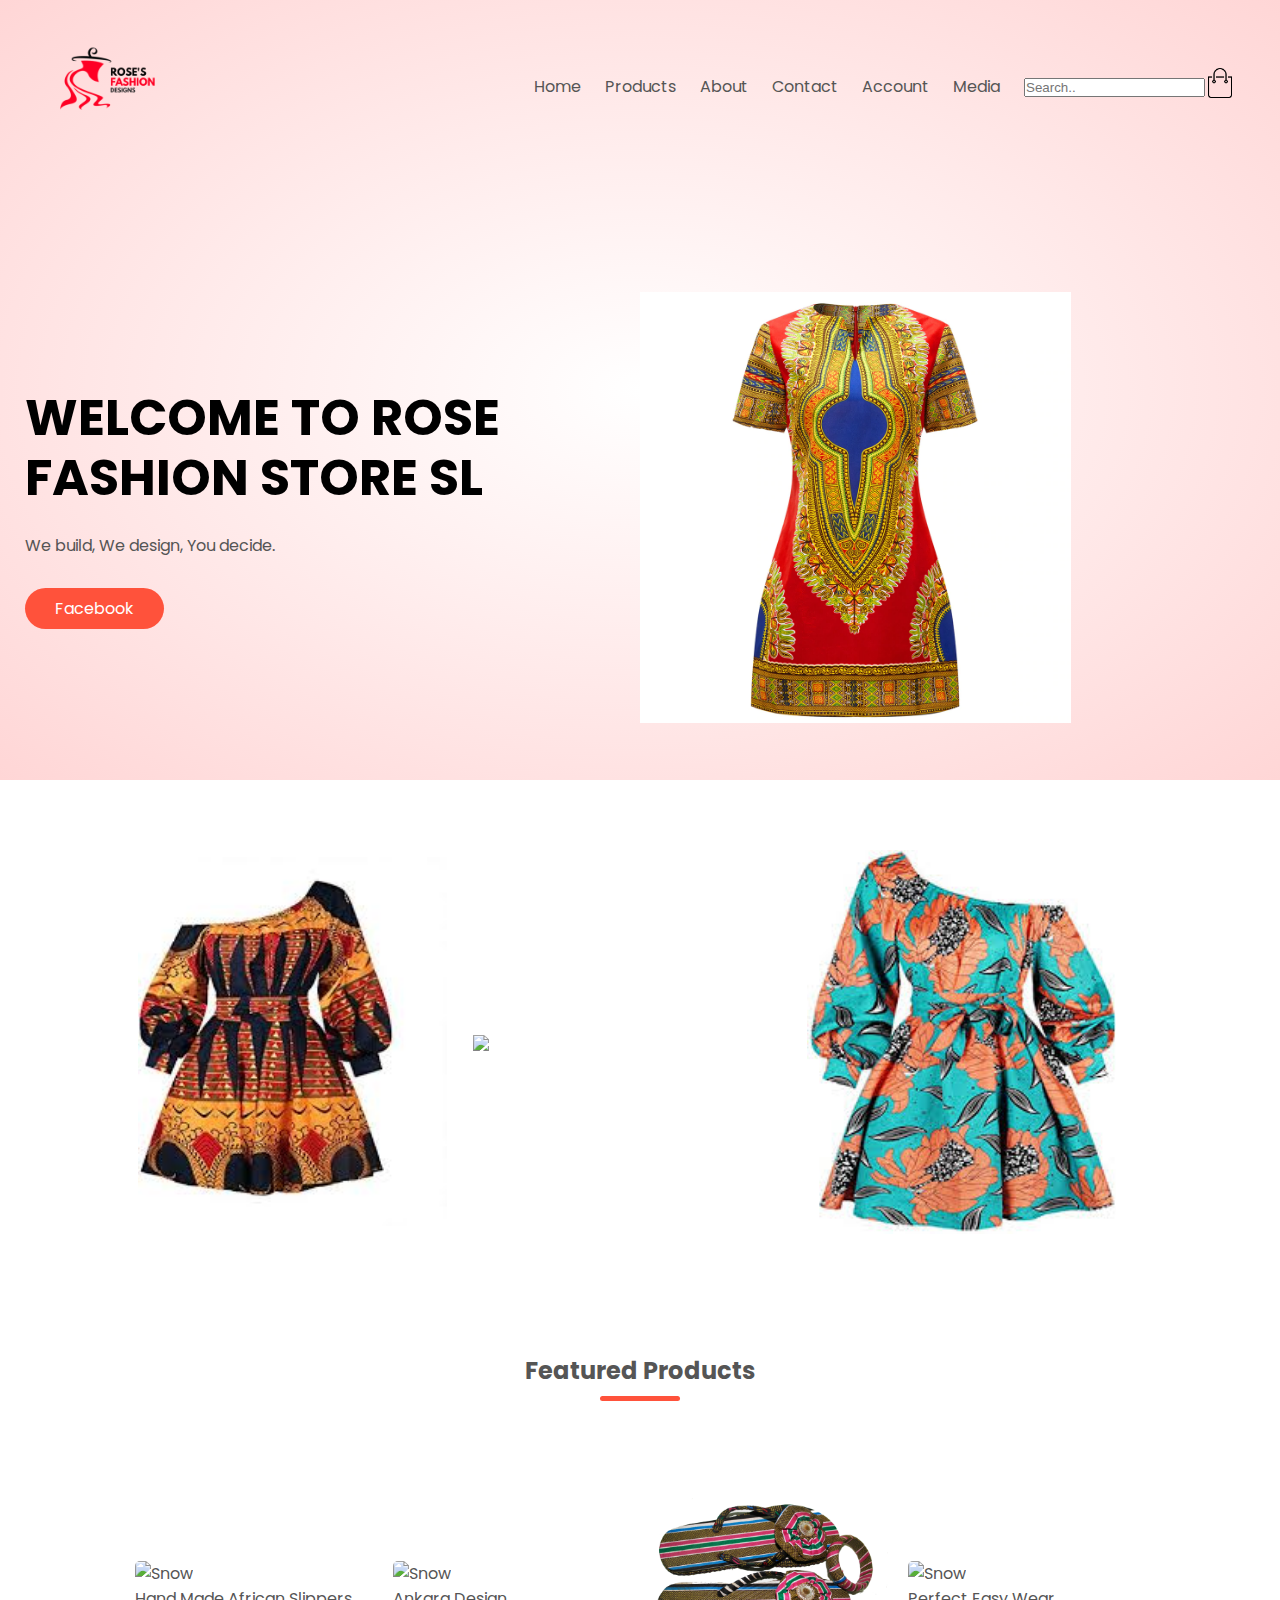
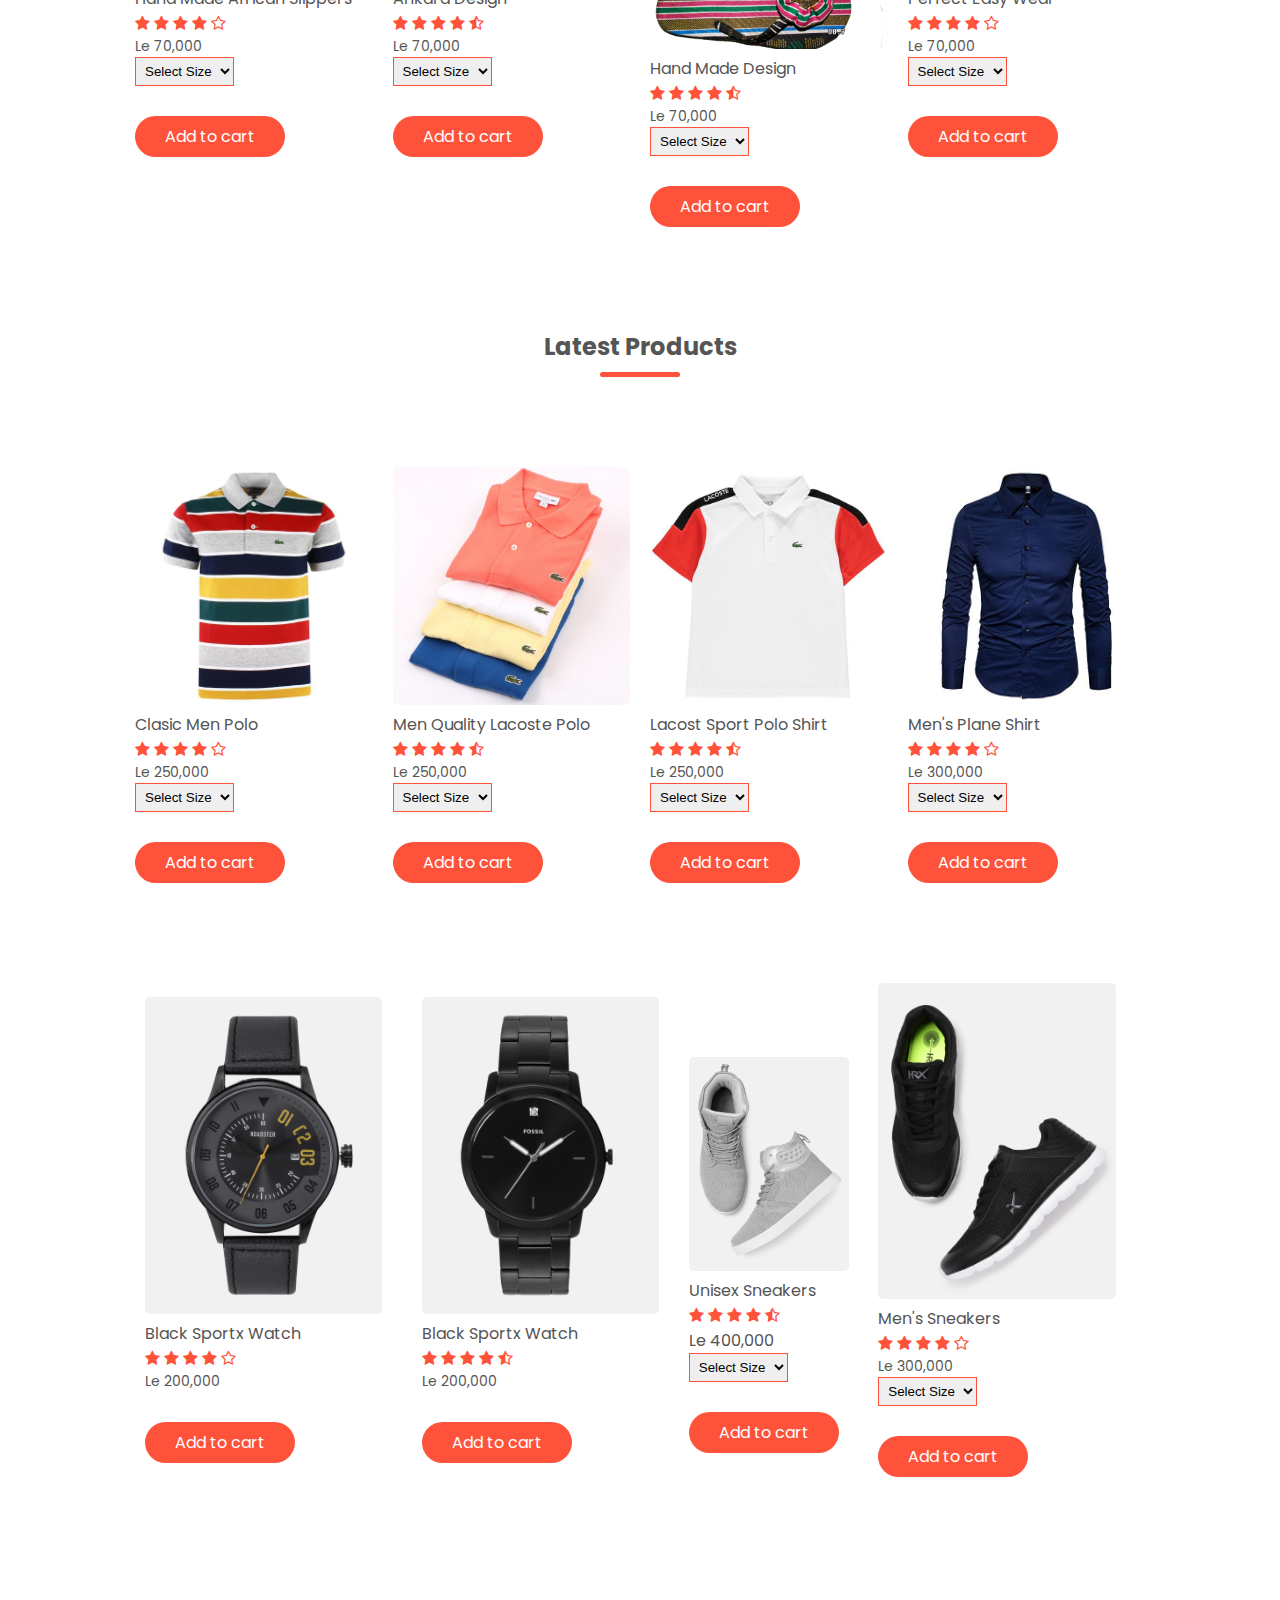
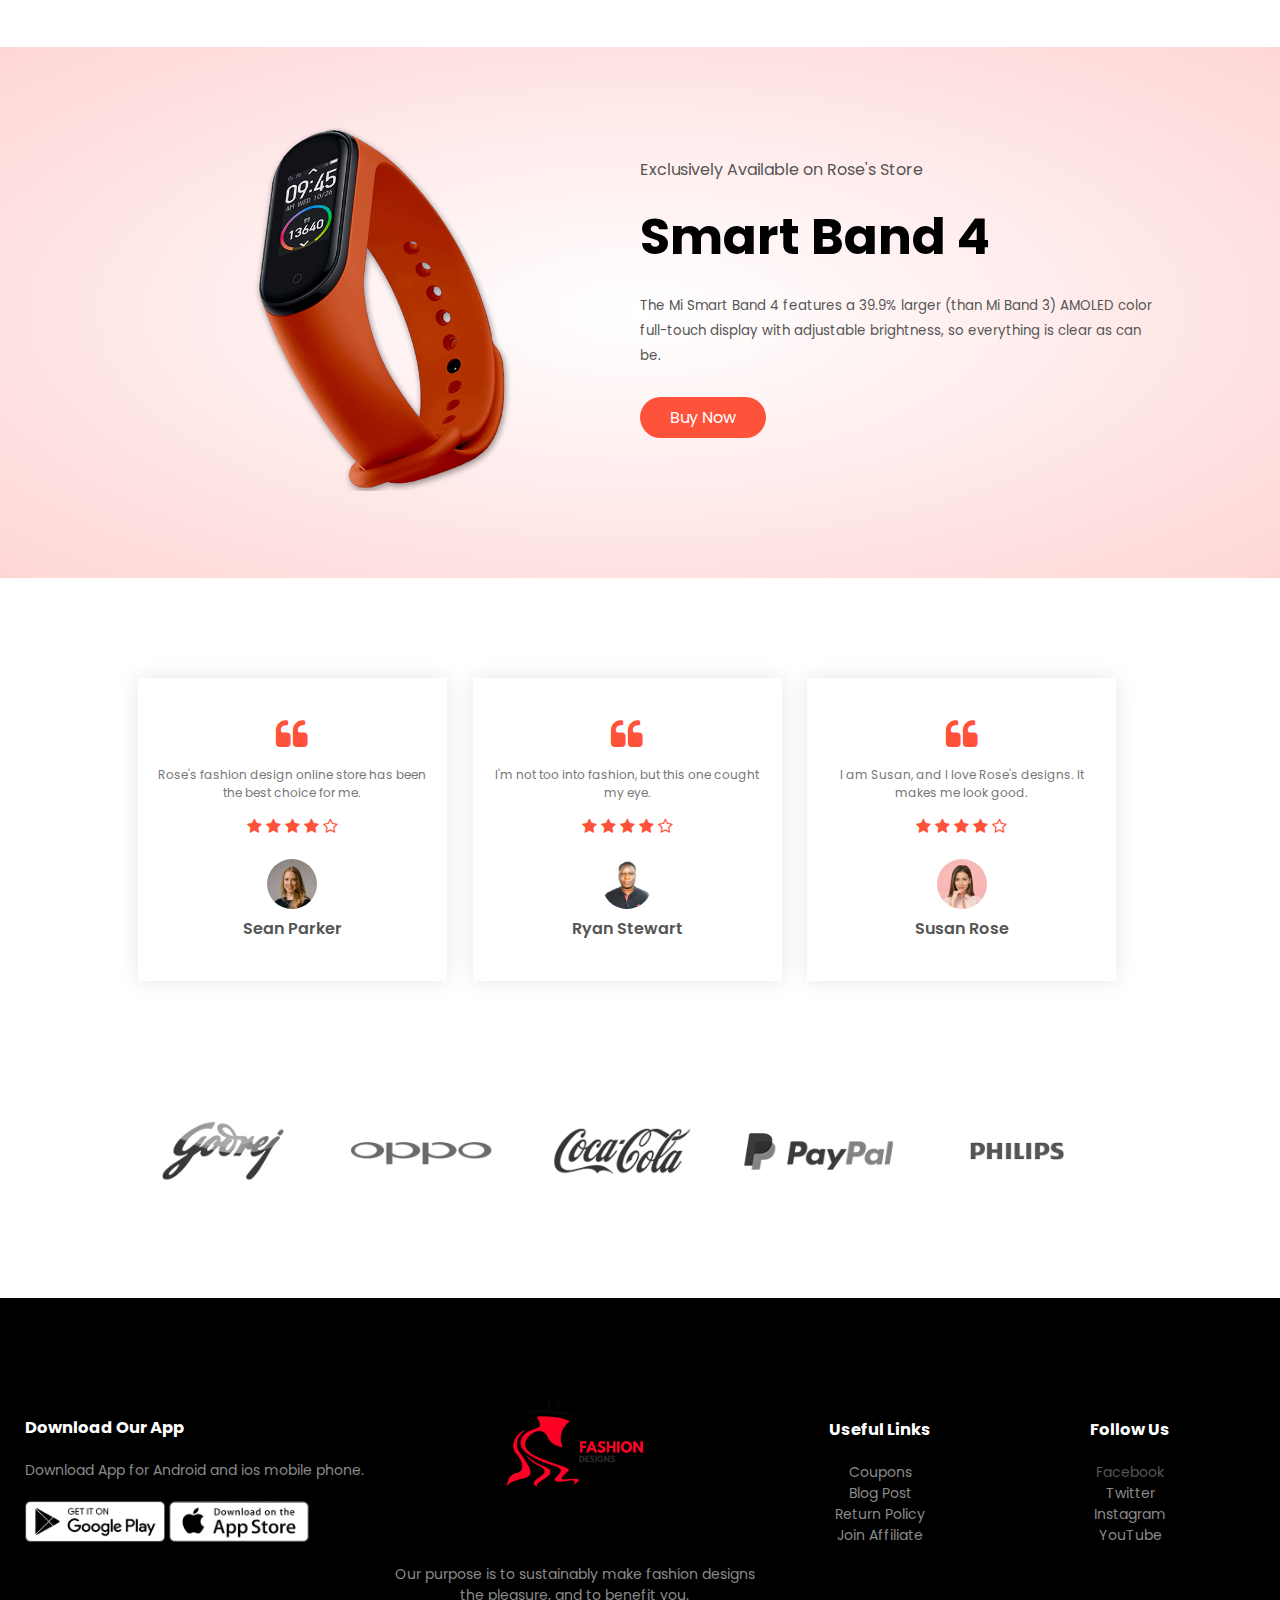
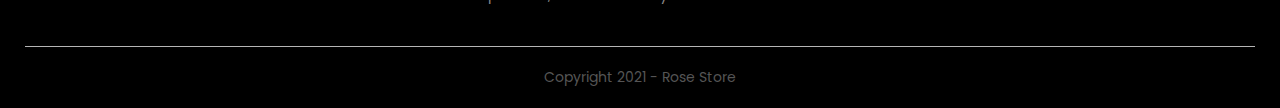
==== commit 1a2099c2: "Update index.html" ====
--- a/index.html
+++ b/index.html
@@ -426,6 +426,14 @@
                        <i class="fa fa-star-half-o"></i>
                    </div>
                    <p>Le 400,000</p>
+                   <select>
+               <option>Select Size</option>
+               <option>XXL</option>
+               <option>XL</option>
+               <option>Large</option>
+               <option>Midium</option>
+               <option>Small</option>
+           </select>
                    <h4><a href="add-cart.html" class="btn">Add to cart</a></h4>
                </div> 
                 <div class="col-4">
@@ -450,6 +458,14 @@
                        <i class="fa fa-star-o"></i>
                    </div>
                    <p>Le 300,000</p>
+                    <select>
+               <option>Select Size</option>
+               <option>XXL</option>
+               <option>XL</option>
+               <option>Large</option>
+               <option>Midium</option>
+               <option>Small</option>
+           </select>
                     <h4><a href="add-cart.html" class="btn">Add to cart</a></h4>
                </div> 
            </div>
--- a/style.css
+++ b/style.css
@@ -7,7 +7,127 @@
     font-family: 'Poppins', sans-serif;
 }
 
-/*-----------Search section-------------*/
+
+
+
+
+
+/* Style the Image Used to Trigger the Modal */
+#myImg {
+  border-radius: 5px;
+  cursor: pointer;
+  transition: 0.3s;
+}
+
+#myImg:hover {opacity: 0.7;}
+
+/* The Modal (background) */
+.modal {
+  display: none; /* Hidden by default */
+  position: fixed; /* Stay in place */
+  z-index: 1; /* Sit on top */
+  padding-top: 100px; /* Location of the box */
+  left: 0;
+  top: 0;
+  width: 100%; /* Full width */
+  height: 100%; /* Full height */
+  overflow: auto; /* Enable scroll if needed */
+  background-color: rgb(0,0,0); /* Fallback color */
+  background-color: rgba(0,0,0,0.9); /* Black w/ opacity */
+}
+
+/* Modal Content (Image) */
+.modal-content {
+  margin: auto;
+  display: block;
+  width: 80%;
+  max-width: 700px;
+}
+
+/* Caption of Modal Image (Image Text) - Same Width as the Image */
+#caption {
+  margin: auto;
+  display: block;
+  width: 80%;
+  max-width: 700px;
+  text-align: center;
+  color: #ccc;
+  padding: 10px 0;
+  height: 150px;
+}
+
+/* Add Animation - Zoom in the Modal */
+.modal-content, #caption {
+  animation-name: zoom;
+  animation-duration: 0.6s;
+}
+
+@keyframes zoom {
+  from {transform:scale(0)}
+  to {transform:scale(1)}
+}
+
+/* The Close Button */
+.close {
+  position: absolute;
+  top: 15px;
+  right: 35px;
+  color: #f1f1f1;
+  font-size: 40px;
+  font-weight: bold;
+  transition: 0.3s;
+}
+
+.close:hover,
+.close:focus {
+  color: #bbb;
+  text-decoration: none;
+  cursor: pointer;
+}
+
+/* 100% Image Width on Smaller Screens */
+@media only screen and (max-width: 700px){
+  .modal-content {
+    width: 100%;
+  }
+}
+
+
+
+
+
+
+
+
+
+
+
+
+
+
+
+
+
+
+
+
+
+
+
+
+
+
+
+
+
+
+
+
+
+
+
+
+
 
 /* Add a black background color to the top navigation bar */
 .topnav {
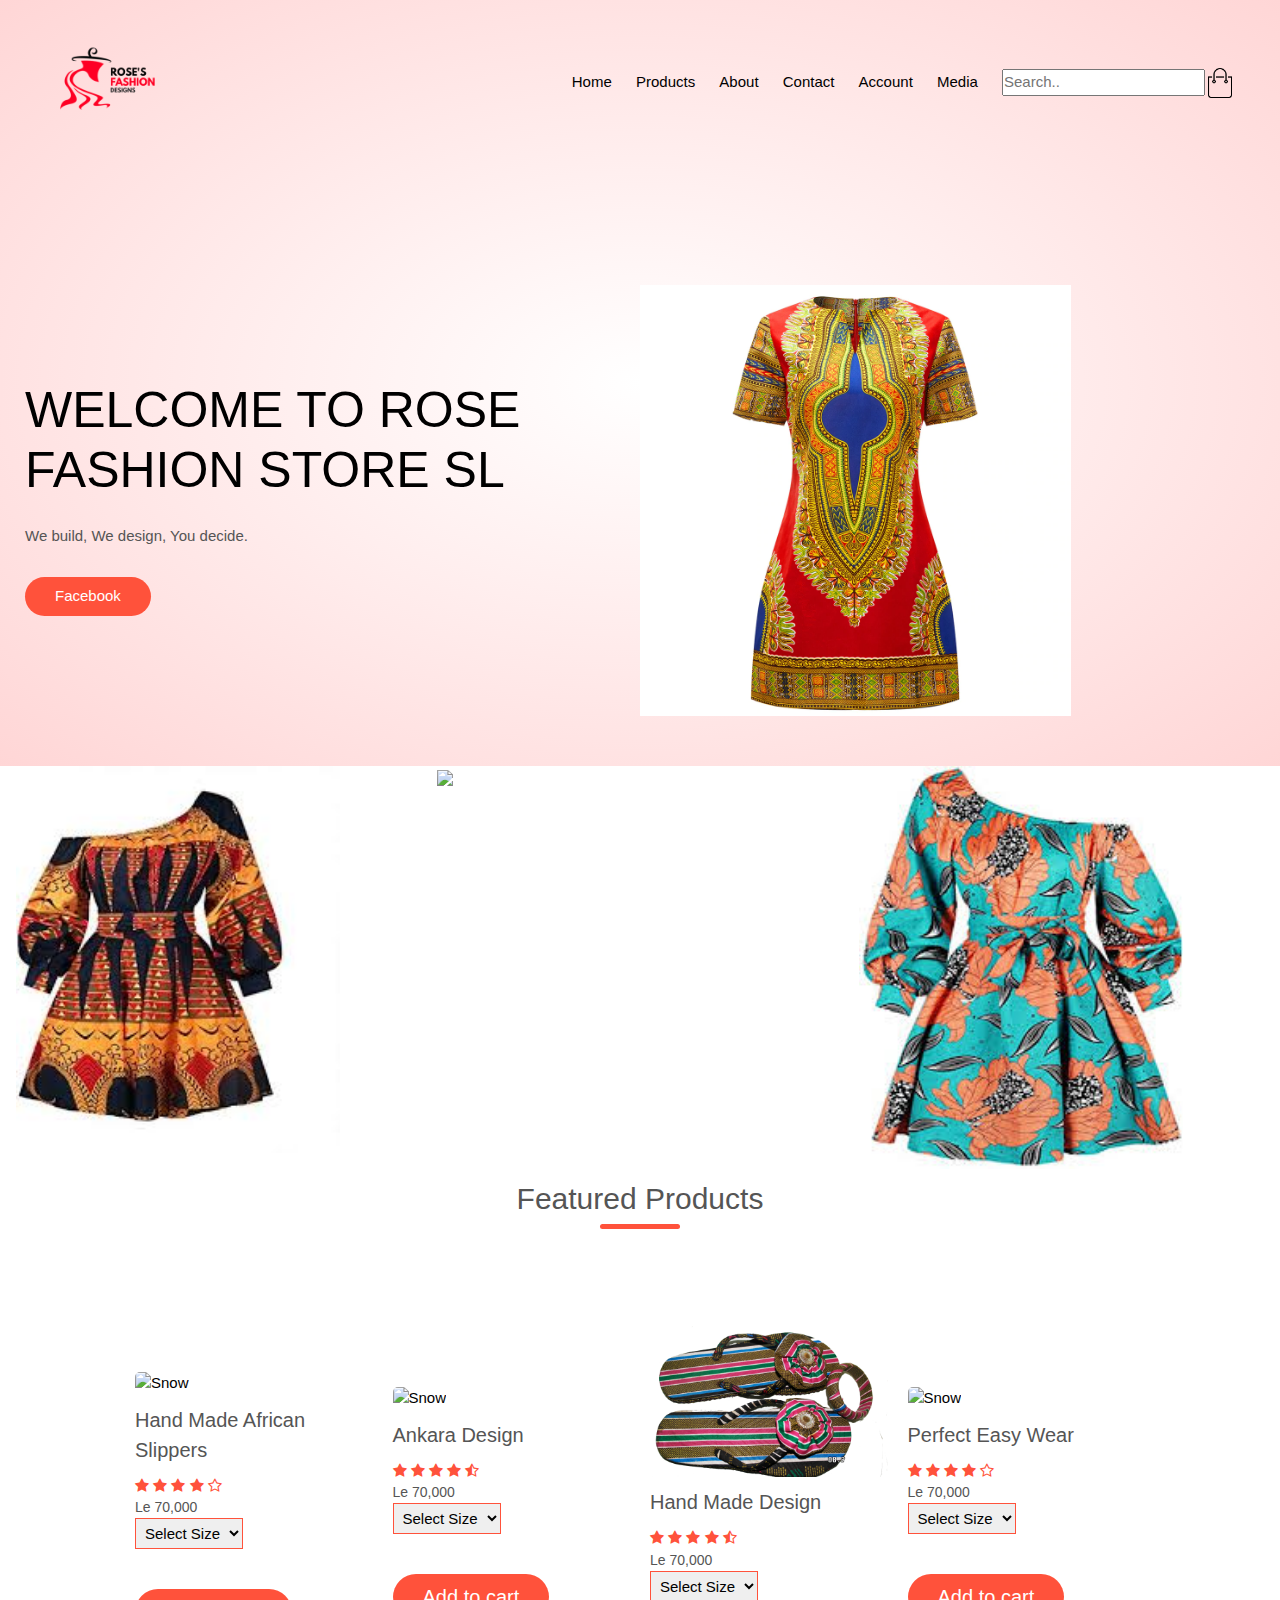
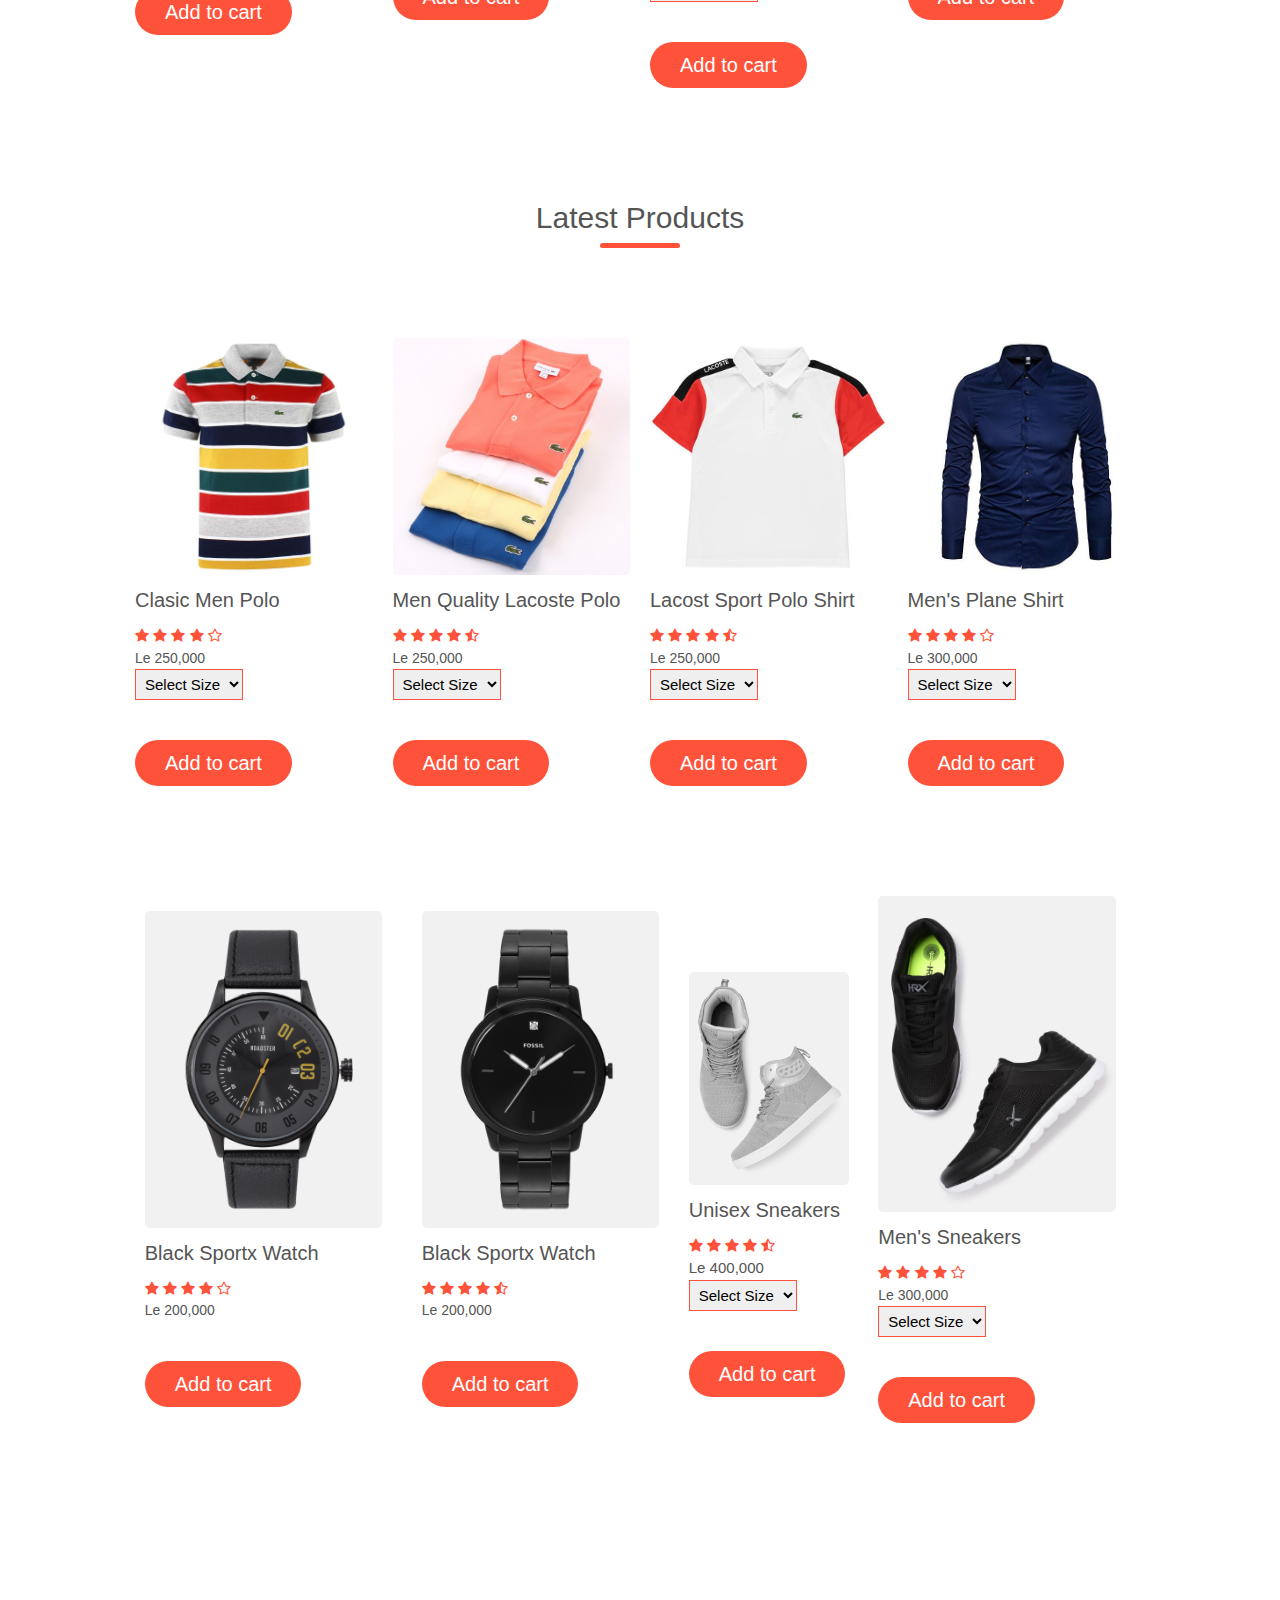
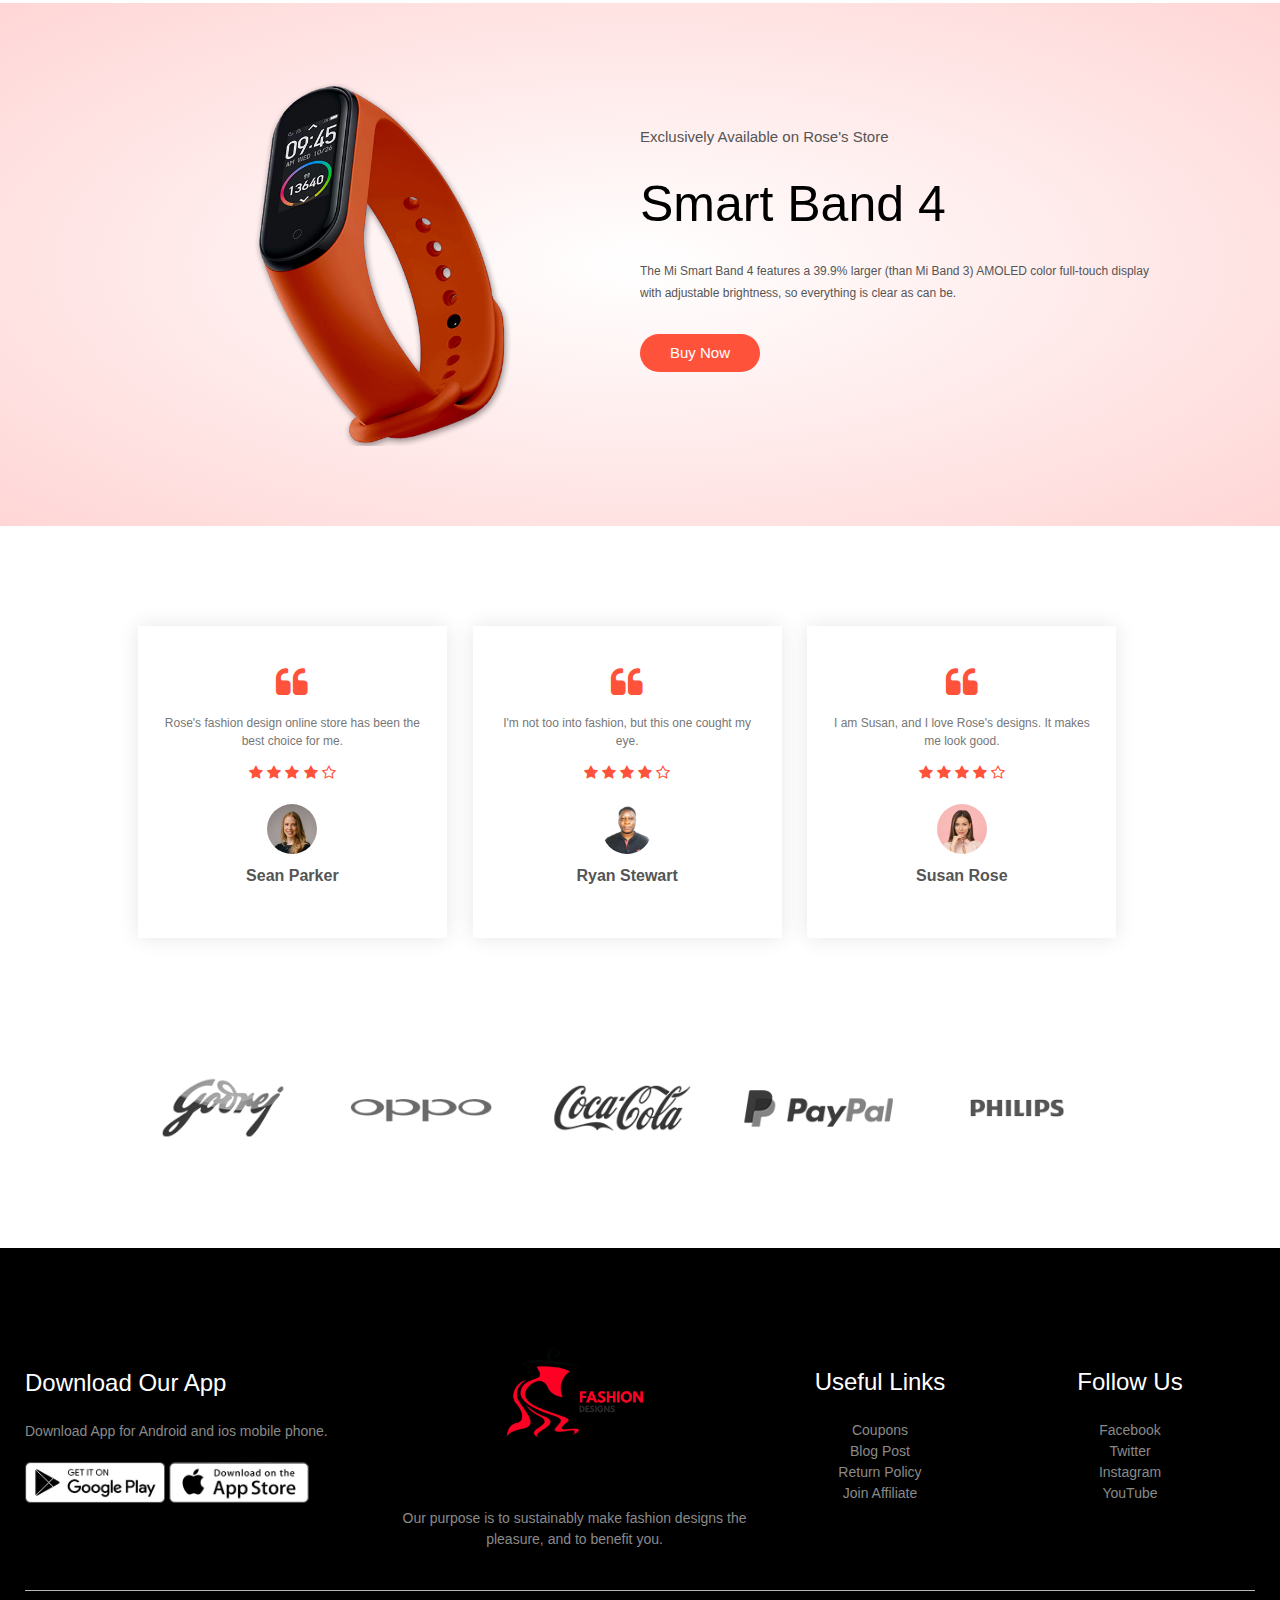
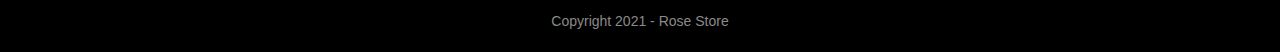
==== commit 41470428: "Update index.html" ====
--- a/index.html
+++ b/index.html
@@ -2,17 +2,22 @@
 <html lang="en">    
 <head>
     <meta charset="UTF-8">
-    <meta name="viewport" content="width=device-width, initial-scale=1.0">
+    <meta name="viewport" content="width=device-width, initial-scale=1">
     <title>Rose | Ecommerce Fashion Design</title>
     <link rel="stylesheet" href="style.css">
+    <link rel="stylesheet" href="https://www.w3schools.com/w3css/4/w3.css">
     <link href="https://fonts.googleapis.com/css2?family=Poppins:wght@200;300;400;500;600;700;800&display=swap" rel="stylesheet">
     <link rel="stylesheet" href="https://stackpath.bootstrapcdn.com/font-awesome/4.7.0/css/font-awesome.min.css">
+    
+<link rel="stylesheet" href="https://www.w3schools.com/w3css/4/w3.css">
 <!--------------------header slider-------->
     
     
  
 <!----------------------------------------------->
 </head>
+
+<body>
 
 <body>
    <div class="header">
@@ -56,21 +61,28 @@
        </div>
        </div>
 <!------------------ featured categories --------------->
-     <div class="categories">
-         <div class="small-container">
-           <div class="row">
-               <div class="col-3">
-                   <img src="design 12.jpg">
-               </div> 
-               <div class="col-3">
-                  <img src="dress.jpeg">
-               </div> 
-               <div class="col-3">
-                   <img src="design%203.jpg">
-               </div> 
-           </div>
-       </div>
-     </div>
+     <div class="w3-row-padding">
+  <div class="w3-container w3-third">
+    <img src="design%2012.jpg" style="width:80%;cursor:pointer" 
+    onclick="onClick(this)" class="w3-hover-opacity">
+  </div>
+  <div class="w3-container w3-third">
+    <img src="dress.jpeg" style="width:80%;cursor:pointer" 
+    onclick="onClick(this)" class="w3-hover-opacity">
+  </div>
+  <div class="w3-container w3-third">
+    <img src="design%203.jpg" style="width:80%;cursor:pointer" 
+    onclick="onClick(this)" class="w3-hover-opacity">
+      <div id="modal01" class="w3-modal" onclick="this.style.display='none'">
+  <span class="w3-button w3-hover-red w3-xlarge w3-display-topright">&times;</span>
+  <div class="w3-modal-content w3-animate-zoom">
+    <img id="img01" style="width:100%">
+  </div>
+</div>
+  </div>
+         
+</div>
+    
        
 <!-------------- Our Featured Products -------------->
     
@@ -118,6 +130,8 @@
                </div> 
                <div class="col-4">
                     <a href="add-cart.html"><img id="myImg" src="Design.png" alt="Snow" style="width: 100%;max-width: 300px"></a>
+                   
+                   
                     <div id="myModal" class="modal">
 
   <!-- The Close Button -->
@@ -622,6 +636,10 @@
                 MenuItems.style.maxHeight = "0px"
             } 
     }
+    function onClick(element) {
+  document.getElementById("img01").src = element.src;
+  document.getElementById("modal01").style.display = "block";
+    
     
 </script>
 
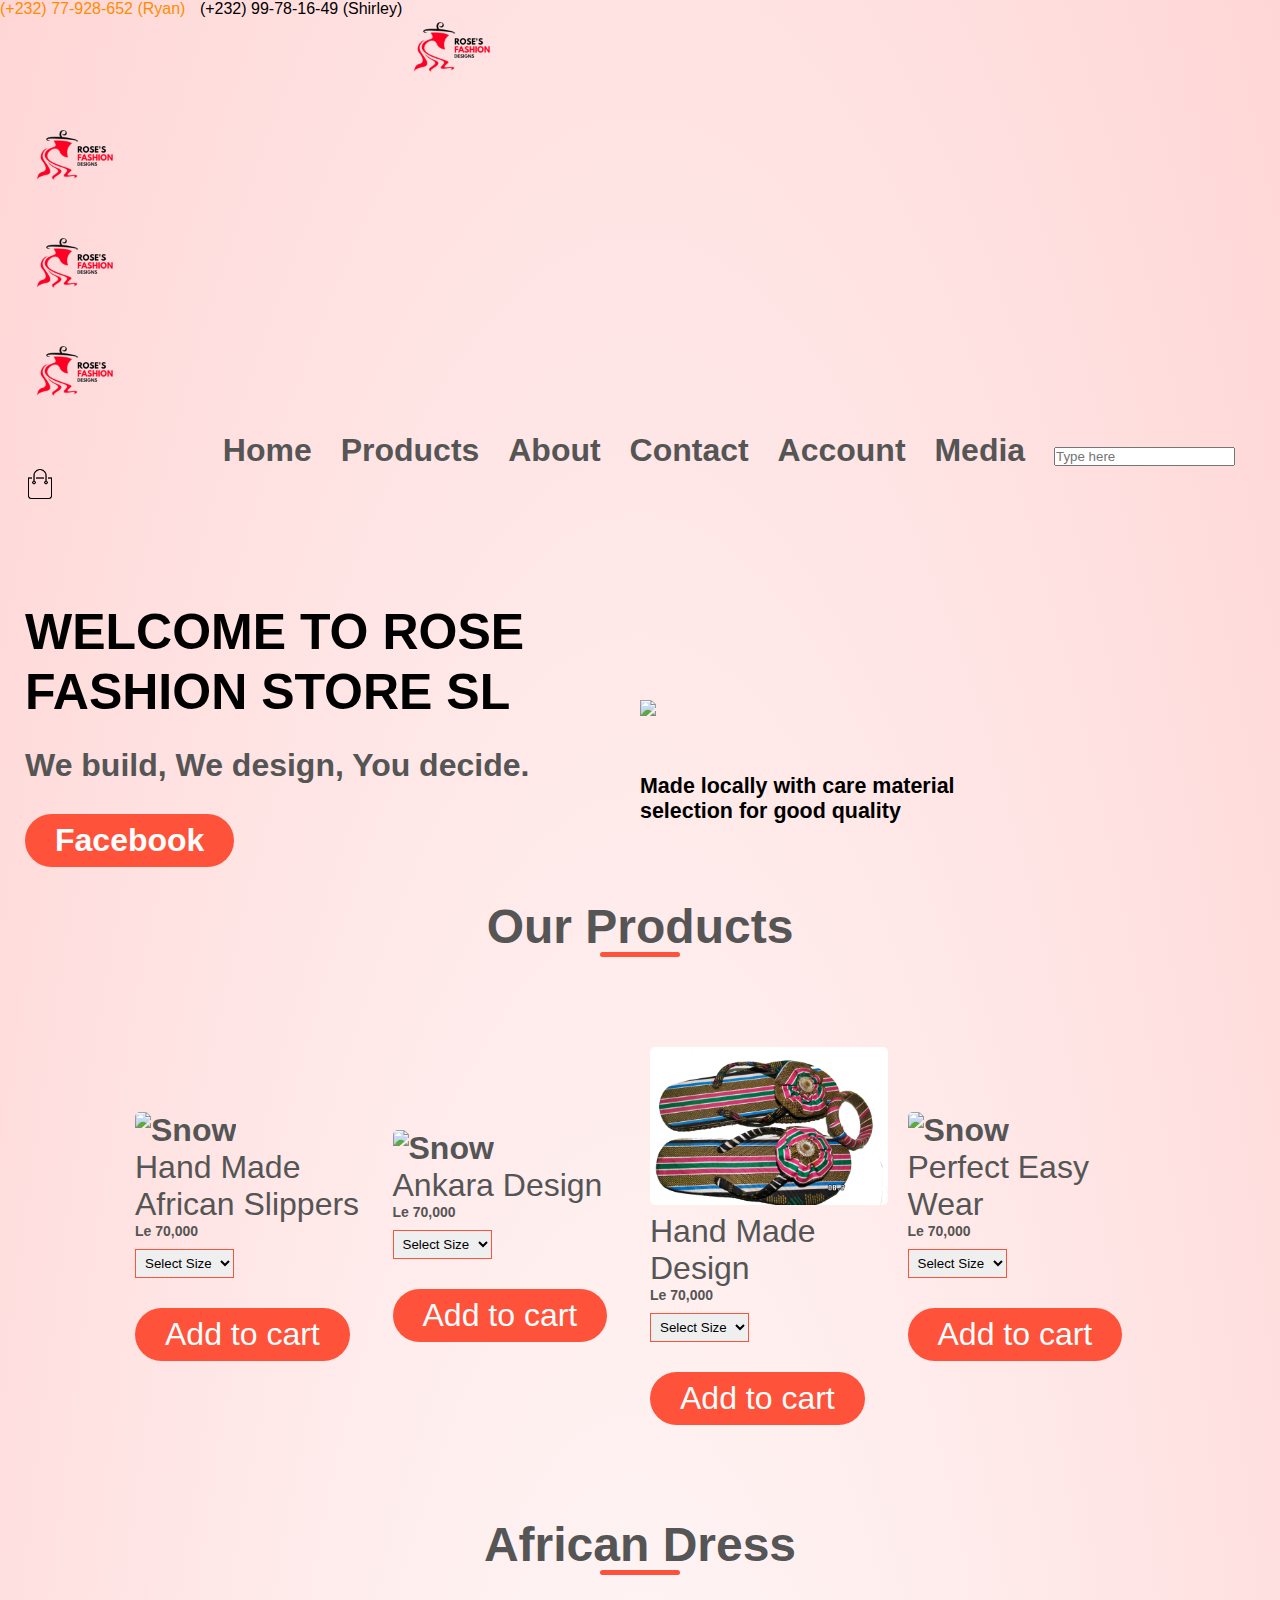
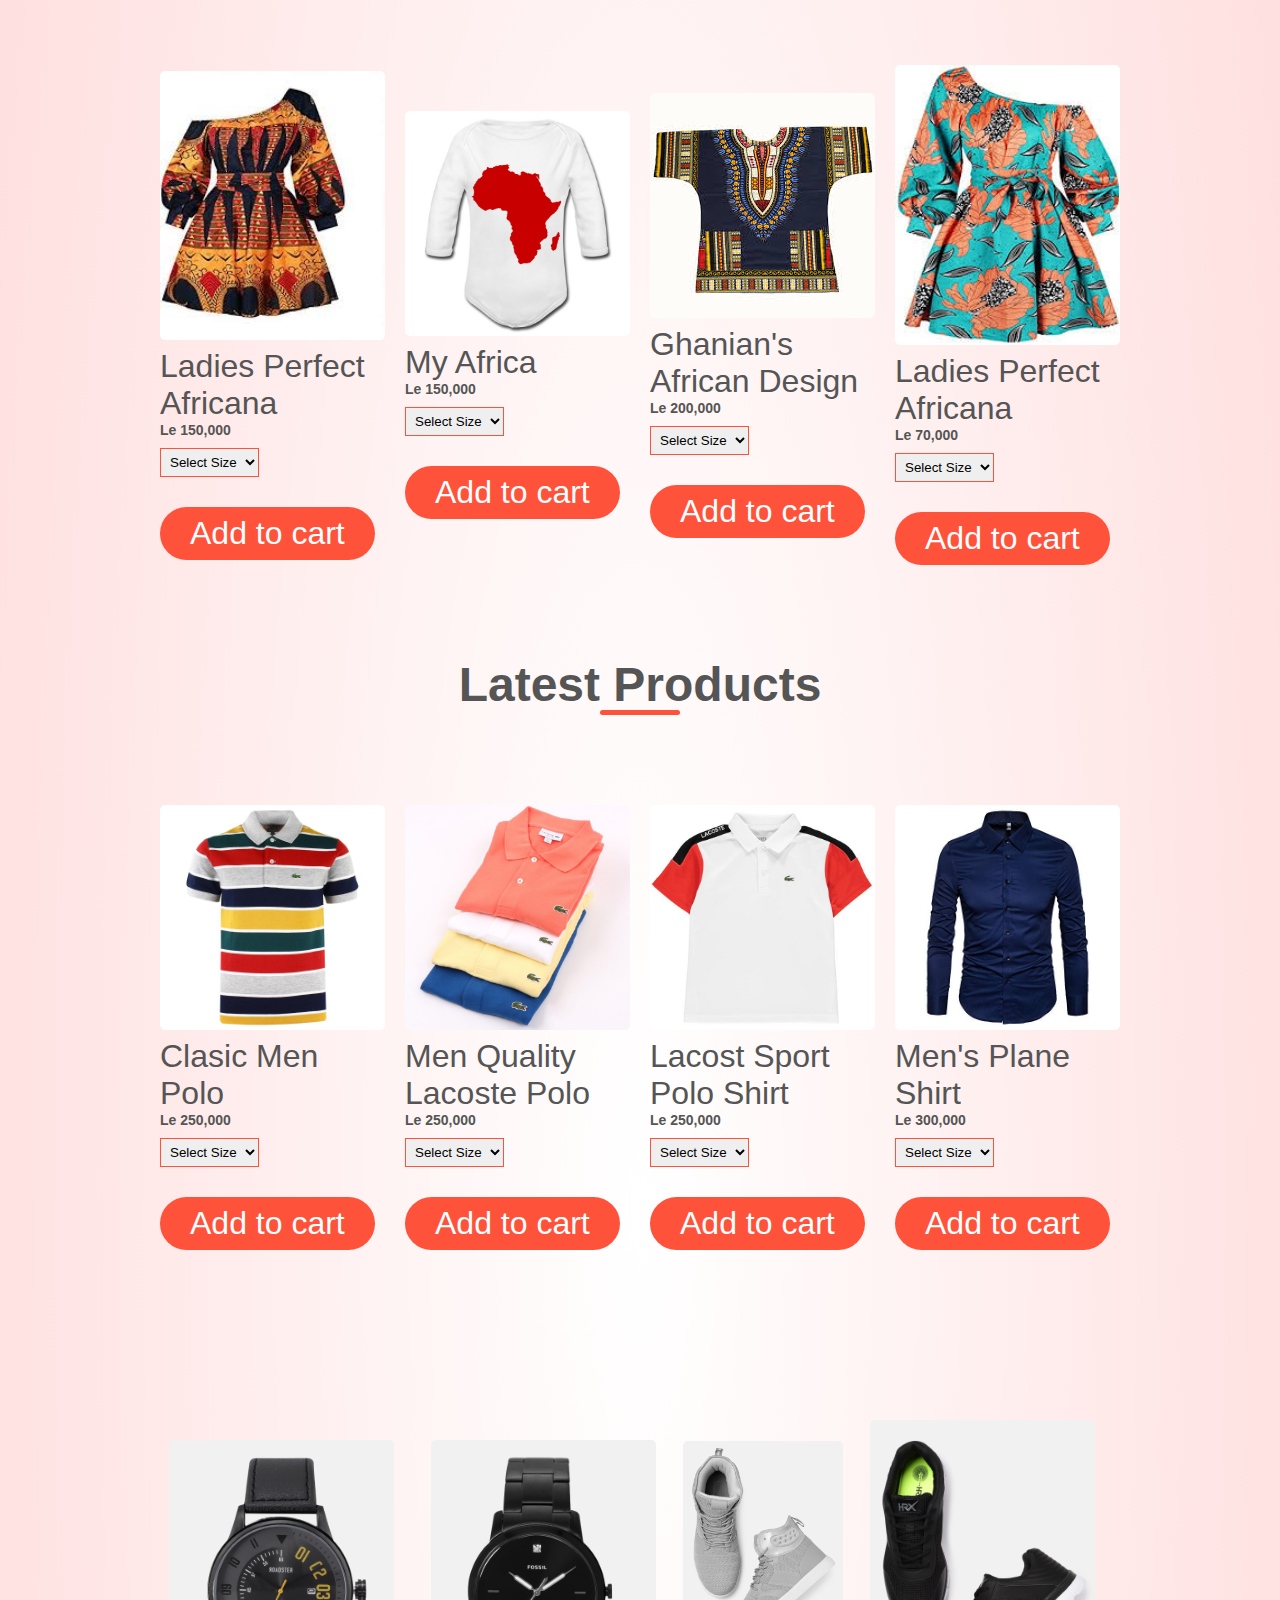
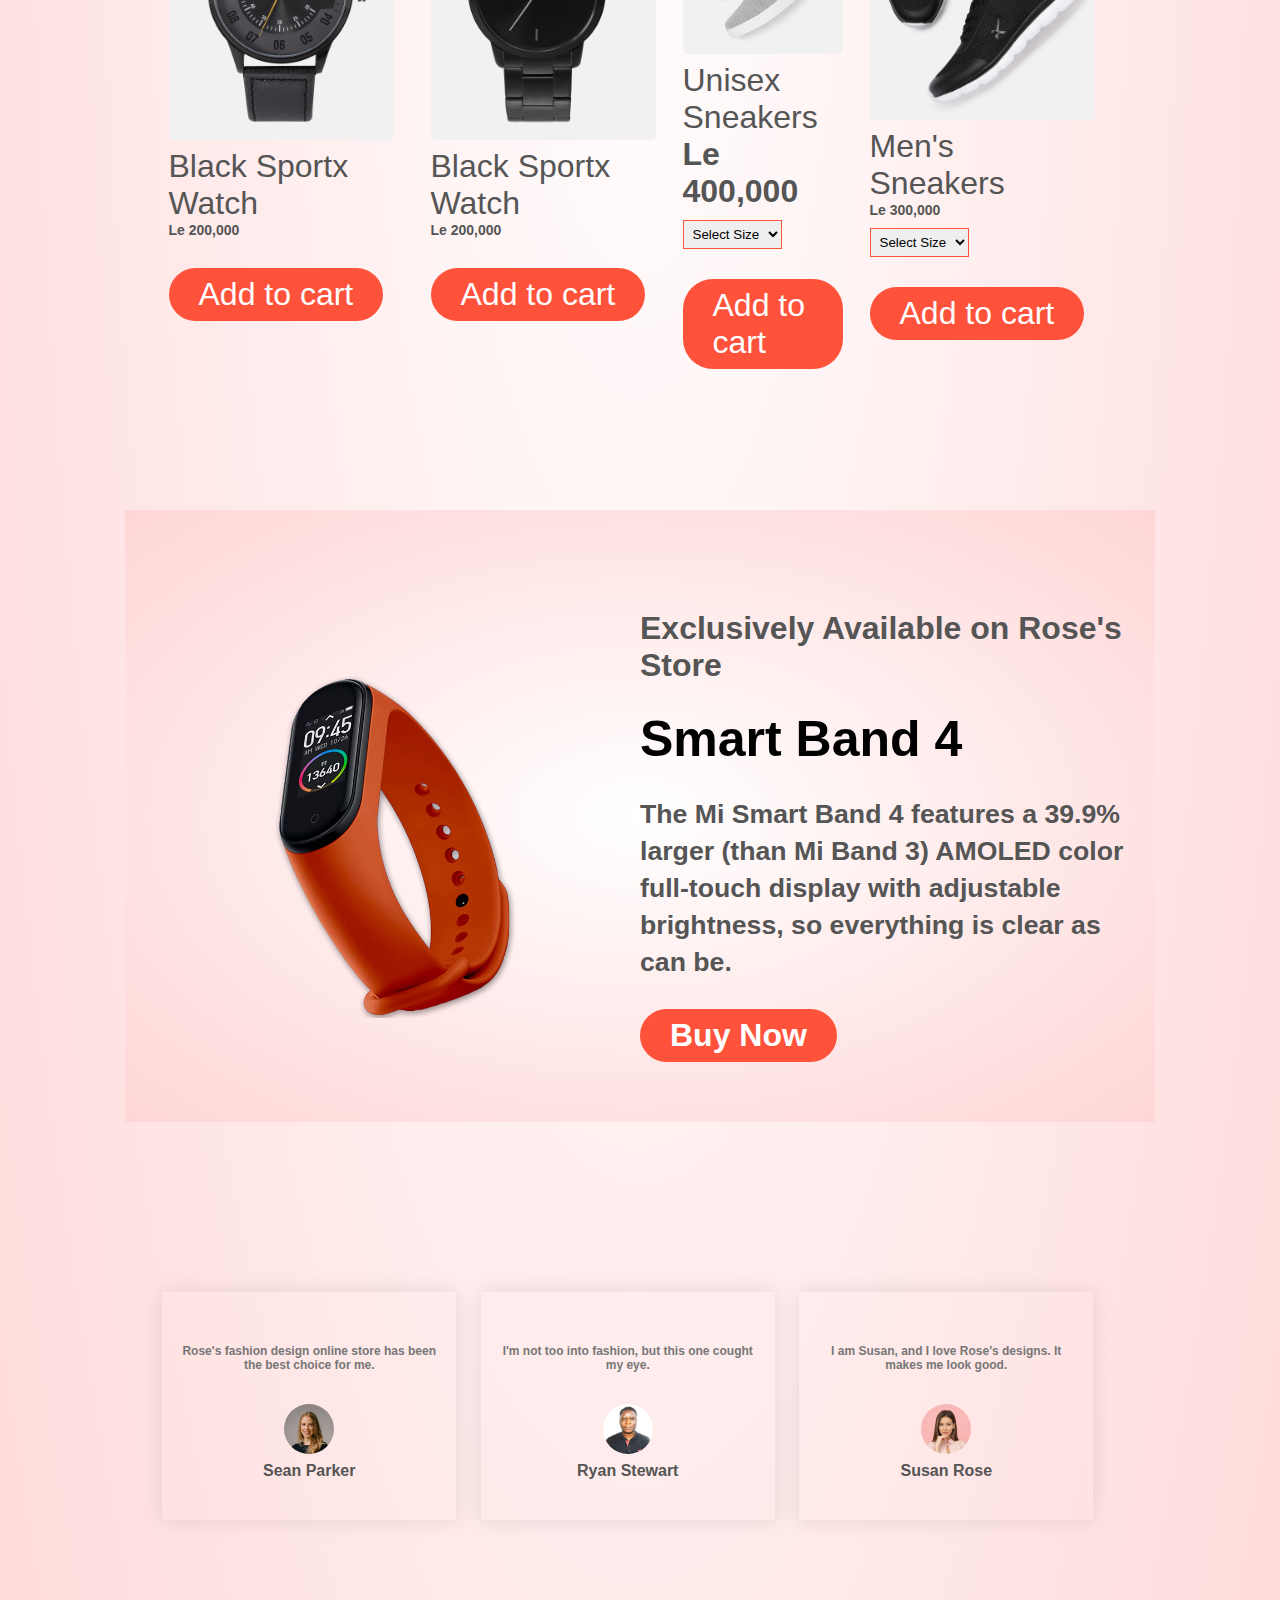
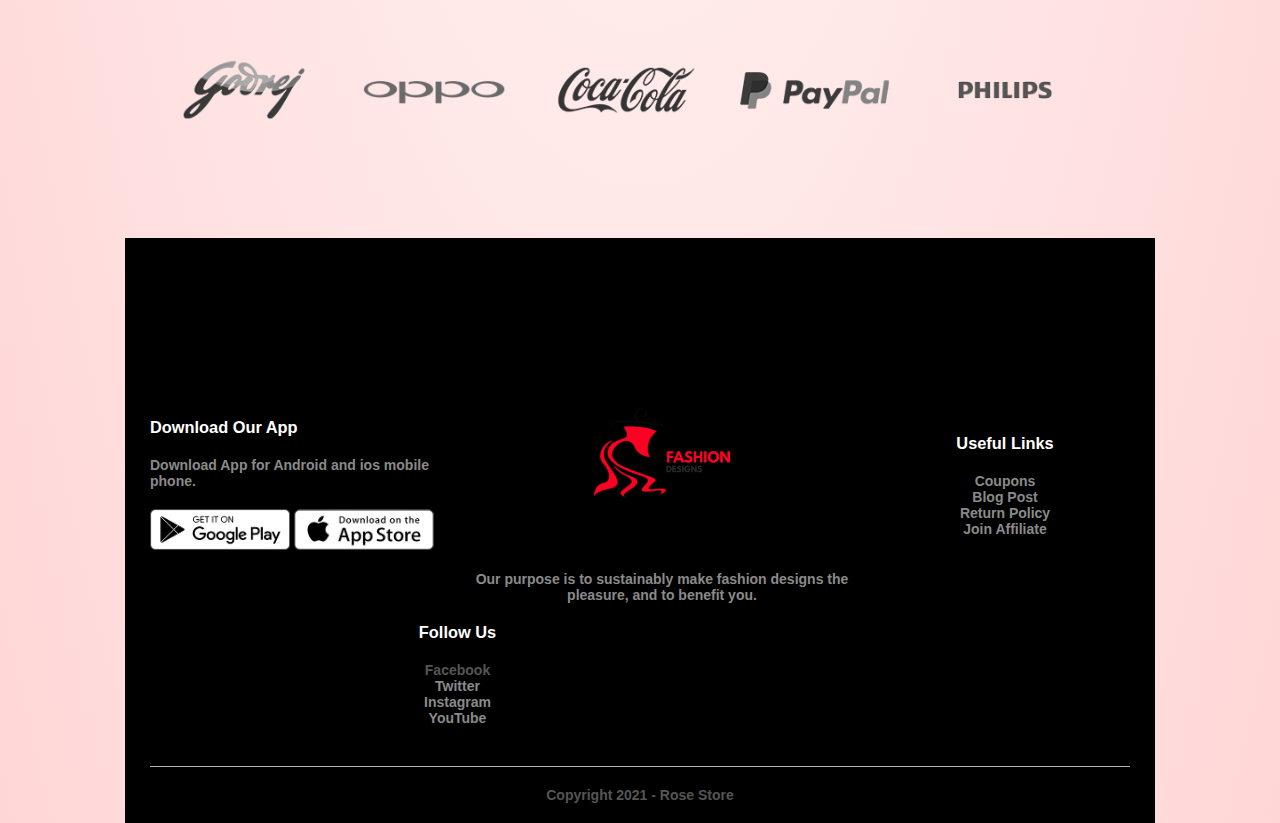
==== commit 998d4c2a: "Update index.html" ====
--- a/index.html
+++ b/index.html
@@ -2,48 +2,55 @@
 <html lang="en">    
 <head>
     <meta charset="UTF-8">
-    <meta name="viewport" content="width=device-width, initial-scale=1">
+    <meta name="viewport" content="width=device-width, initial-scale=1.0">
     <title>Rose | Ecommerce Fashion Design</title>
     <link rel="stylesheet" href="style.css">
-    <link rel="stylesheet" href="https://www.w3schools.com/w3css/4/w3.css">
-    <link href="https://fonts.googleapis.com/css2?family=Poppins:wght@200;300;400;500;600;700;800&display=swap" rel="stylesheet">
-    <link rel="stylesheet" href="https://stackpath.bootstrapcdn.com/font-awesome/4.7.0/css/font-awesome.min.css">
-    
-<link rel="stylesheet" href="https://www.w3schools.com/w3css/4/w3.css">
-<!--------------------header slider-------->
-    
-    
+<link href="//netdna.bootstrapcdn.com/twitter-bootstrap/2.3.2/css/bootstrap-combined.no-icons.min.css" rel="stylesheet">
+<link href="//netdna.bootstrapcdn.com/font-awesome/3.2.1/css/font-awesome.css" rel="stylesheet">
  
-<!----------------------------------------------->
 </head>
-
+    <div class="rkheadercont">
+<div class="bk" style="float: left; color: darkorange"><span> (+232) 77-928-652 (Ryan)</span></div>
+<div class="sagar" style="float: left; margin: 0px 0px 0px 10px;"><span><img alt="" src="../media/wysiwyg/porto/homepage/whatsapp010.png" /> (+232) 99-78-16-49 (Shirley)</span></div>
+
+</div>			 
+  
 <body>
 
-<body>
-   <div class="header">
-       <div class="container">
-          <div class="navbar">
-              <div class="logo">
-                  <a href="index.html"><img src="logo.png" width="125px"></a>
-              </div>
-              <nav>
-               <ul id="MenuItems">
+    <div class="header container">
+                <h1 class="logo"><strong></strong><a href="index.html" title="Rose Design" class="logo">
         
+        
+                
+        <div class="cube-wrap" id="rklogo">
+                                <div class="cube depth">
+                                    <div class="front-pane"><img src="logo.png" height="100" width="100"></div>
+                                    <div class="left-pane"><img src="logo.png" height="100" width="100"></div>
+                                    <div class="right-pane"><img src="logo.png" height="100" width="100"></div>
+                                    <div class="back-pane"><img src="logo.png" height="100" width="100"></div>
+                                </div>
+                            </div>
+                    <nav>
+                   <ul id="MenuItems">
                    <li><a href="index.html">Home</a></li>
                    <li><a href="product.html">Products</a></li>
                    <li><a href="about-us.html">About</a></li>
                    <li><a href="">Contact</a></li>
                    <li><a href="account.html">Account</a></li>
                    	<li><a href="multimedia.html">Media</a></li>
-                   <input type="text" placeholder="Search..">
+                   <li><input type="text" class="input-sm" id="usr" style="margin-top: 5px;" placeholder="Type here"></li>
+                      
                </ul>
               </nav>
               <a href="cart.html"><img src="cart.png" width="30px" height="30px"></a>
               <img src="menu.png" onclick="menutoggle()" class="menu-icon">
               <!-- Add icon library -->
-
-
-          </div>
+                    
+                    
+                    
+
+
+          <div>
            <div class="row">
                 <div class="col-2">
 
@@ -52,36 +59,17 @@
                     <a href="https://www.facebook.com/rosefashiondesignsfreetown" class="btn">Facebook</a>
                 </div>
                 <div class="col-2">
-                    <img src="kantay%20dress.png" width="70%">
+                    
+                    <a href="add-cart.html"><img src="dress.jpeg" width="60%"></a>
+                    <h6>Made locally with care material <br> selection for good quality</h6>
                     
                 </div>
                
            </div>
+       </div>
            
-       </div>
-       </div>
+    
 <!------------------ featured categories --------------->
-     <div class="w3-row-padding">
-  <div class="w3-container w3-third">
-    <img src="design%2012.jpg" style="width:80%;cursor:pointer" 
-    onclick="onClick(this)" class="w3-hover-opacity">
-  </div>
-  <div class="w3-container w3-third">
-    <img src="dress.jpeg" style="width:80%;cursor:pointer" 
-    onclick="onClick(this)" class="w3-hover-opacity">
-  </div>
-  <div class="w3-container w3-third">
-    <img src="design%203.jpg" style="width:80%;cursor:pointer" 
-    onclick="onClick(this)" class="w3-hover-opacity">
-      <div id="modal01" class="w3-modal" onclick="this.style.display='none'">
-  <span class="w3-button w3-hover-red w3-xlarge w3-display-topright">&times;</span>
-  <div class="w3-modal-content w3-animate-zoom">
-    <img id="img01" style="width:100%">
-  </div>
-</div>
-  </div>
-         
-</div>
     
        
 <!-------------- Our Featured Products -------------->
@@ -90,7 +78,7 @@
   
   
   <div class="small-container">
-        <h2 class="title">Featured Products</h2>
+        <h2 class="title">Our Products</h2>
            <div class="row">
                <div class="col-4">
                    
@@ -210,6 +198,148 @@
   <div id="caption"></div>
 </div>
                    <h4>Perfect Easy Wear</h4>
+                   <div class="rating">
+                       <i class="fa fa-star"></i>
+                       <i class="fa fa-star"></i>
+                       <i class="fa fa-star"></i>
+                       <i class="fa fa-star"></i>
+                       <i class="fa fa-star-o"></i>
+                   </div>
+                   <p>Le 70,000</p>
+                     <select>
+               <option>Select Size</option>
+               <option>XXL</option>
+               <option>XL</option>
+               <option>Large</option>
+               <option>Midium</option>
+               <option>Small</option>
+           </select>
+            
+                    <h4><a href="add-cart.html" class="btn">Add to cart</a></h4>
+               </div> 
+           </div>
+        
+      <div class="small-container">
+        <h2 class="title">African Dress</h2>
+           <div class="row">
+               <div class="col-4">
+                   
+                    <a href="add-cart.html"><img id="myImg" src="design%2012.jpg" alt="Snow" style="width: 100%;max-width: 300px"></a>
+                    <div id="myModal" class="modal">
+
+  <!-- The Close Button -->
+  <span class="close">&times;</span>
+
+  <!-- Modal Content (The Image) -->
+  <img class="modal-content" id="img01">
+
+  <!-- Modal Caption (Image Text) -->
+  <div id="caption"></div>
+</div>
+                   
+                   <h4><a href="add-cart.html">Ladies Perfect Africana</a></h4>
+                   <div class="rating">
+                       <i class="fa fa-star"></i>
+                       <i class="fa fa-star"></i>
+                       <i class="fa fa-star"></i>
+                       <i class="fa fa-star"></i>
+                       <i class="fa fa-star-o"></i>
+                   </div>
+                   <p>Le 150,000</p>
+                    <select>
+               <option>Select Size</option>
+               <option>XXL</option>
+               <option>XL</option>
+               <option>Large</option>
+               <option>Midium</option>
+               <option>Small</option>
+           </select>
+            
+                   <h4><a href="add-cart.html" class="btn">Add to cart</a></h4>
+                   
+               </div> 
+               <div class="col-4">
+                    <a href="add-cart.html"><img id="myImg" src="design%204.jpg" alt="Snow" style="width: 100%;max-width: 300px"></a>
+                   
+                   
+                    <div id="myModal" class="modal">
+
+  <!-- The Close Button -->
+  <span class="close">&times;</span>
+
+  <!-- Modal Content (The Image) -->
+  <img class="modal-content" id="img01">
+
+  <!-- Modal Caption (Image Text) -->
+  <div id="caption"></div>
+</div>
+                   <h4>My Africa</h4>
+                   <div class="rating">
+                       <i class="fa fa-star"></i>
+                       <i class="fa fa-star"></i>
+                       <i class="fa fa-star"></i>
+                       <i class="fa fa-star"></i>
+                       <i class="fa fa-star-half-o"></i>
+                   </div>
+                   <p>Le 150,000</p>
+                    <select>
+               <option>Select Size</option>
+               <option>XXL</option>
+               <option>XL</option>
+               <option>Large</option>
+               <option>Midium</option>
+               <option>Small</option>
+           </select>
+            
+                   <h4><a href="add-cart.html" class="btn">Add to cart</a></h4>
+               </div> 
+               <div class="col-4">
+                    <a href="add-cart.html"><img id="myImg" src="design%207.jpg" alt="Snow" style="width: 100%;max-width: 300px"></a>
+                    <div id="myModal" class="modal">
+
+  <!-- The Close Button -->
+  <span class="close">&times;</span>
+
+  <!-- Modal Content (The Image) -->
+  <img class="modal-content" id="img01">
+
+  <!-- Modal Caption (Image Text) -->
+  <div id="caption"></div>
+</div>
+                   <h4>Ghanian's African Design</h4>
+                   <div class="rating">
+                       <i class="fa fa-star"></i>
+                       <i class="fa fa-star"></i>
+                       <i class="fa fa-star"></i>
+                       <i class="fa fa-star"></i>
+                       <i class="fa fa-star-half-o"></i>
+                   </div>
+                   <p>Le 200,000</p>
+                    <select>
+               <option>Select Size</option>
+               <option>XXL</option>
+               <option>XL</option>
+               <option>Large</option>
+               <option>Midium</option>
+               <option>Small</option>
+           </select>
+            
+                   <h4><a href="add-cart.html" class="btn">Add to cart</a></h4>
+               </div> 
+                <div class="col-4">
+                    <a href="add-cart.html"><img id="myImg" src="design%203.jpg" alt="Snow" style="width: 100%;max-width: 300px"></a>
+                    <div id="myModal" class="modal">
+
+  <!-- The Close Button -->
+  <span class="close">&times;</span>
+
+  <!-- Modal Content (The Image) -->
+  <img class="modal-content" id="img01">
+
+  <!-- Modal Caption (Image Text) -->
+  <div id="caption"></div>
+</div>
+                   <h4>Ladies Perfect Africana</h4>
                    <div class="rating">
                        <i class="fa fa-star"></i>
                        <i class="fa fa-star"></i>
@@ -483,7 +613,7 @@
                     <h4><a href="add-cart.html" class="btn">Add to cart</a></h4>
                </div> 
            </div>
-       </div>
+      </div>
        
 <!----------offer--------------->
   
@@ -628,22 +758,33 @@
     
     function menutoggle()
     {
-        if(MenuItems.style.maxHeight == "0px")
+        if(MenuItems.style.maxHeight == "0px");
             {
                 MenuItems.style.maxHeight = "200px";
             }else
             {
-                MenuItems.style.maxHeight = "0px"
+                MenuItems.style.maxHeight = "0px";
             } 
     }
-    function onClick(element) {
-  document.getElementById("img01").src = element.src;
-  document.getElementById("modal01").style.display = "block";
+    
     
     
 </script>
+                    <script>
+// Check browser support
+if (typeof(Storage) !== "undefined") {
+  // Store
+  localStorage.setItem("lastname", "Stewart");
+  // Retrieve
+  document.getElementById("result").innerHTML = localStorage.getItem("lastname");
+} else {
+  document.getElementById("result").innerHTML = "Sorry, your browser does not support Web Storage...";
+}
+</script>
+    
 
 
 
 </body>
 </html>
+
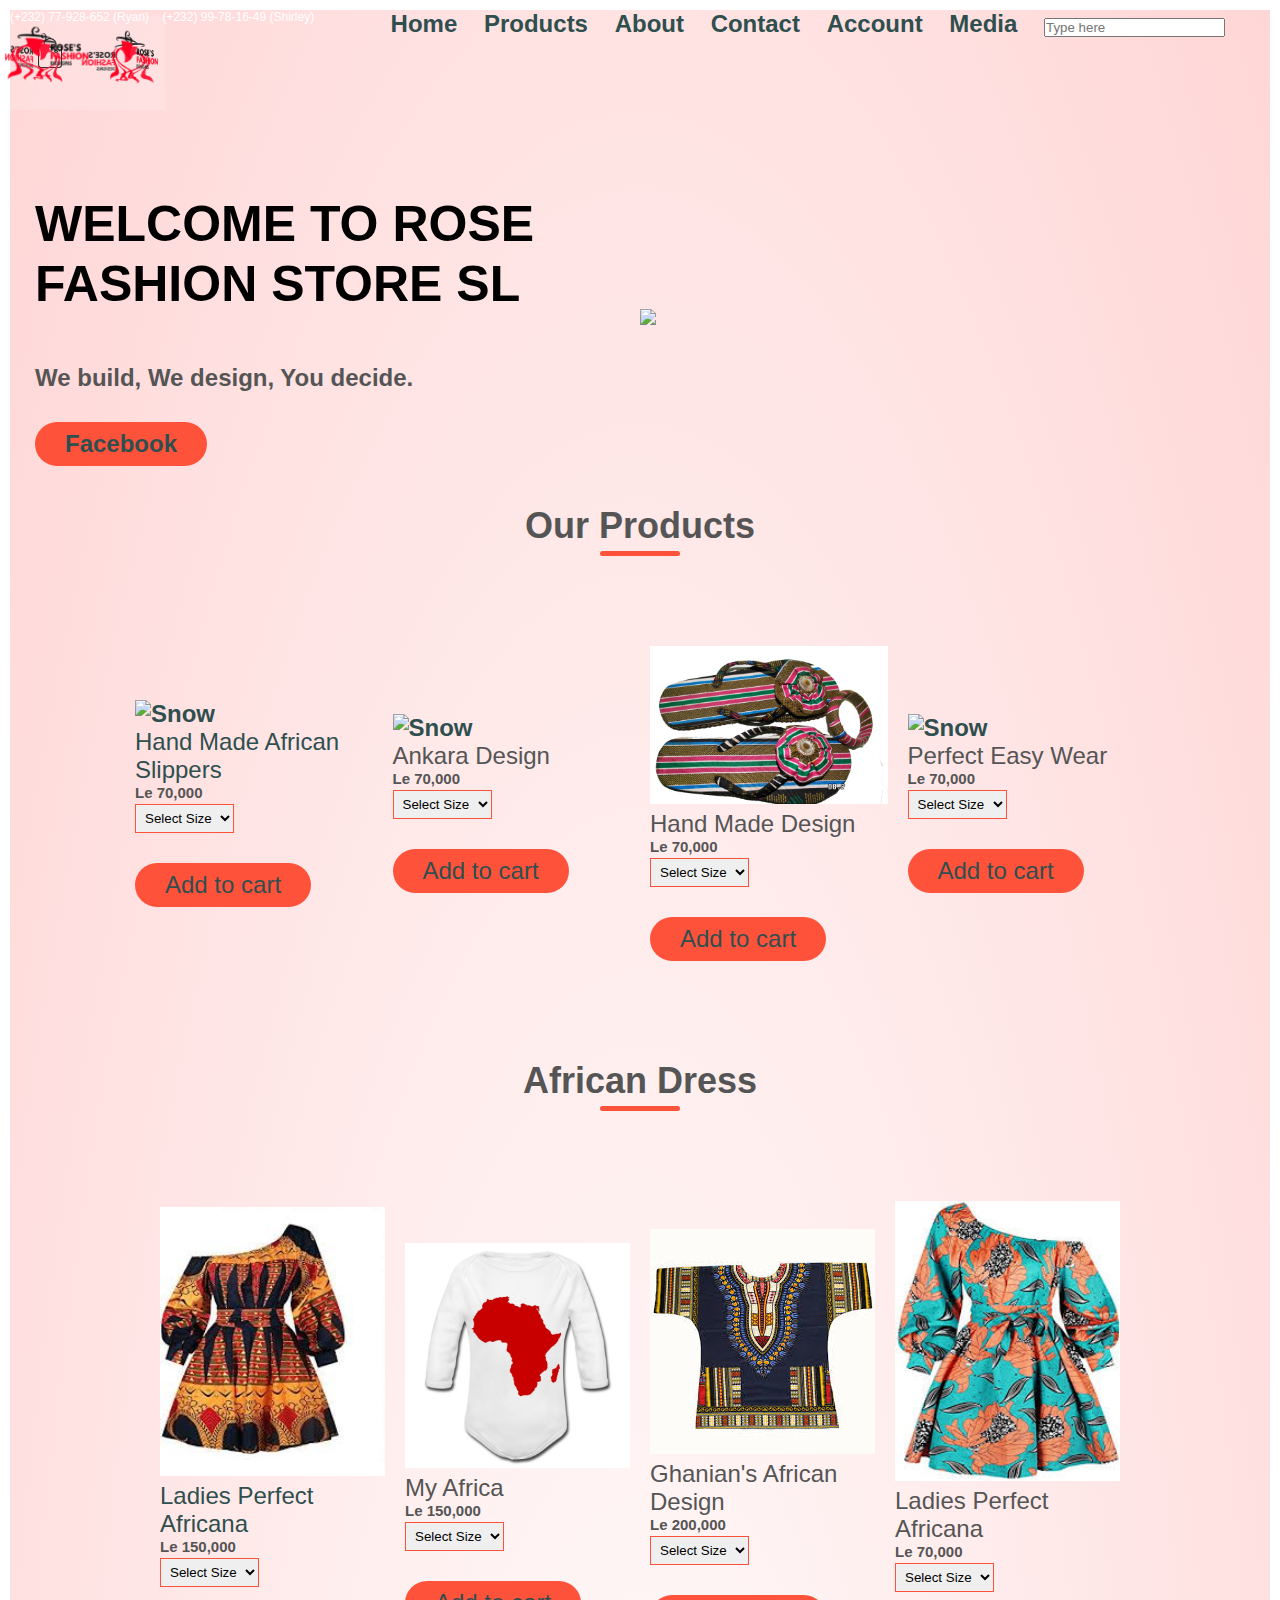
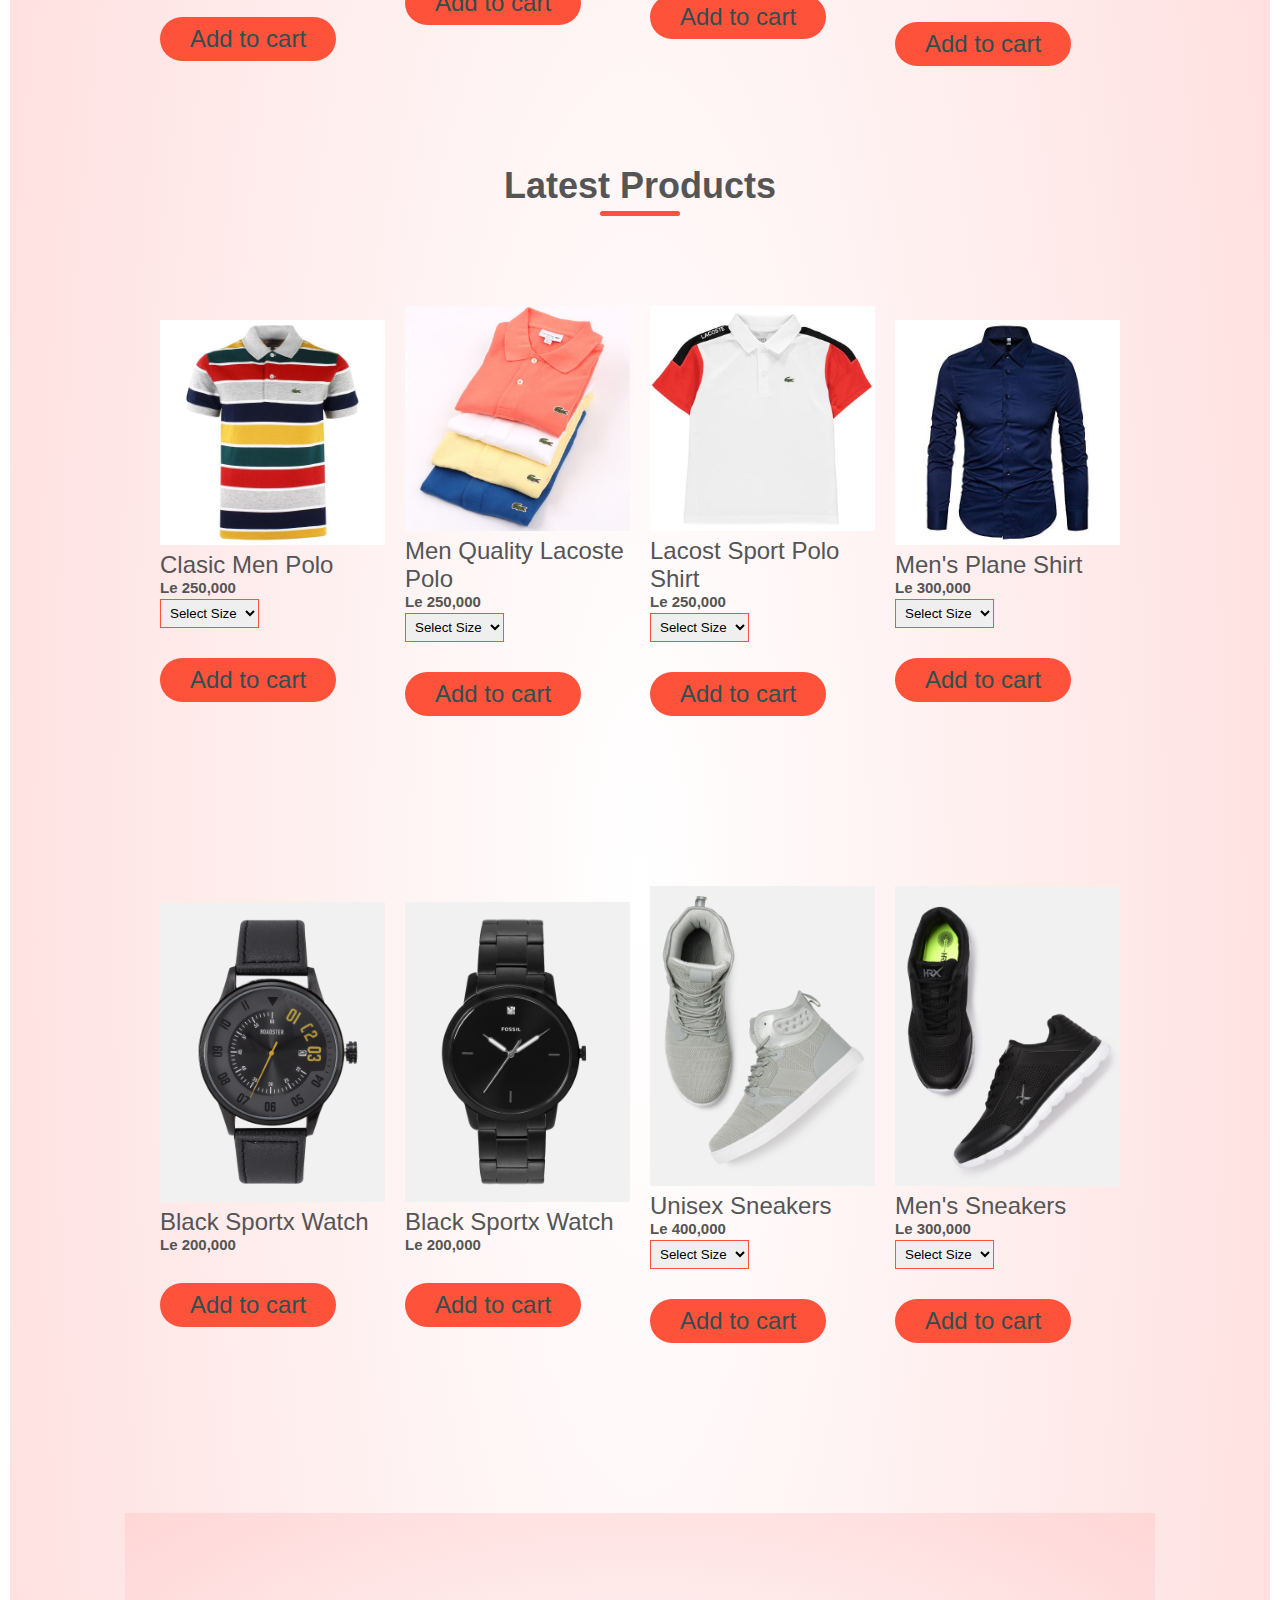
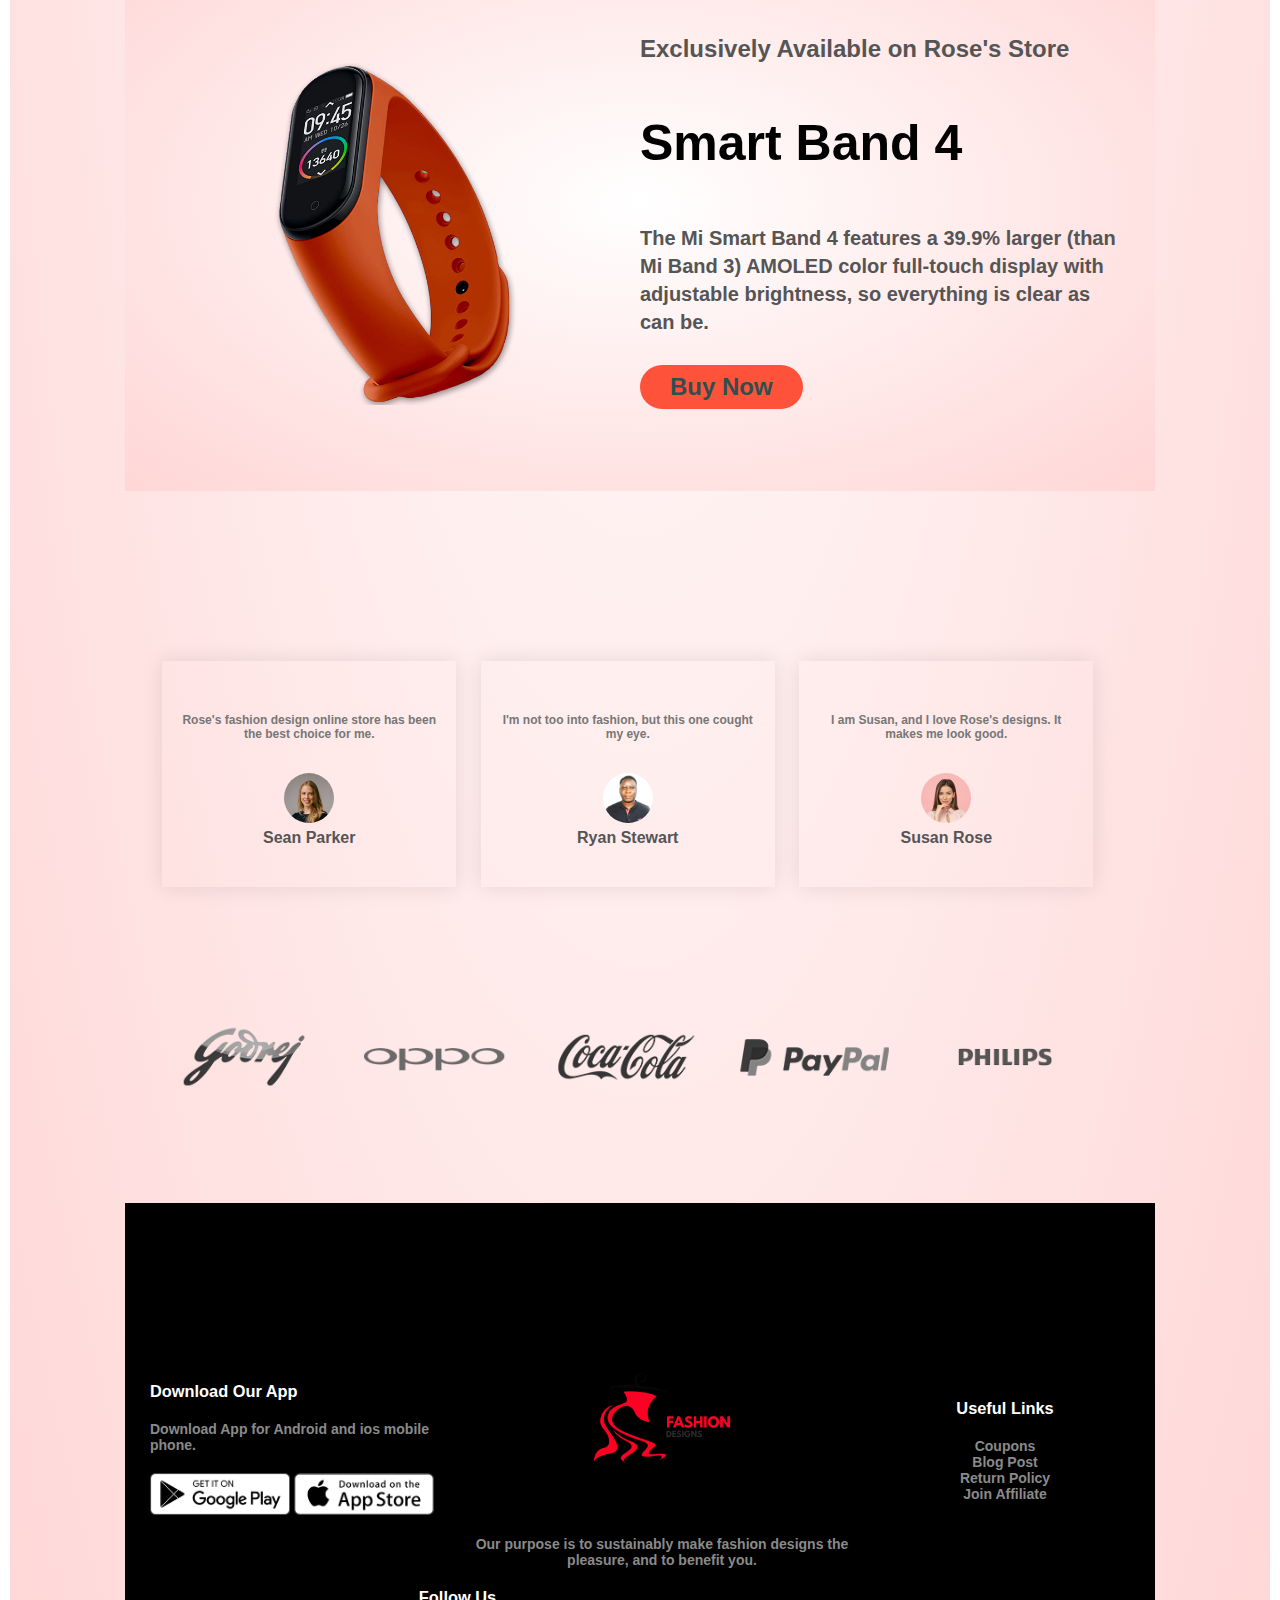
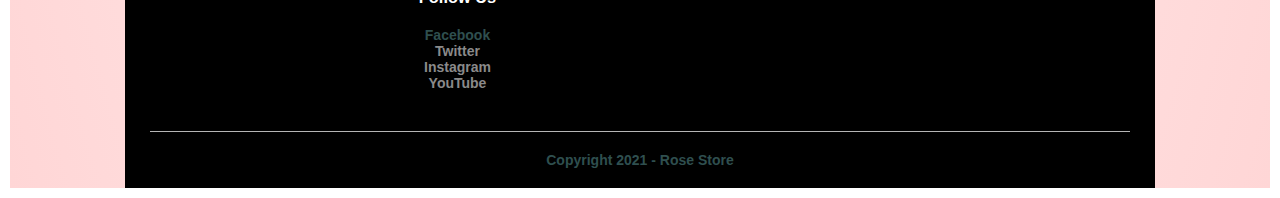
==== commit 8ea7e7cf: "Update index.html" ====
--- a/index.html
+++ b/index.html
@@ -16,6 +16,15 @@
 </div>			 
   
 <body>
+    
+
+    
+    
+    
+    
+    
+    
+    
 
     <div class="header container">
                 <h1 class="logo"><strong></strong><a href="index.html" title="Rose Design" class="logo">
@@ -61,7 +70,7 @@
                 <div class="col-2">
                     
                     <a href="add-cart.html"><img src="dress.jpeg" width="60%"></a>
-                    <h6>Made locally with care material <br> selection for good quality</h6>
+                    
                     
                 </div>
                
@@ -546,7 +555,7 @@
                    <p>Le 200,000</p>
                    <h4><a href="add-cart.html" class="btn">Add to cart</a></h4>
                </div> 
-               <div class="col-5">
+               <div class="col-4">
                    <a href="add-cart.html"><img id="myImg" src="product-5.jpg" alt="Snow" style="width: 100%;max-width: 300px"></a>
                     
                    <div id="myModal" class="modal">
@@ -787,4 +796,3 @@
 
 </body>
 </html>
-
--- a/style.css
+++ b/style.css
@@ -7,10 +7,170 @@
     font-family: 'Poppins', sans-serif;
 }
 
-
-
-
-
+       <style>
+/*LOGO CSS*/
+.header-container.type4 .search-area .importer{margin:0px 20px 0px 0px !important;}
+.header-container .top-links-area a, .header-container .welcome-msg, .rkheadercont span{color:#fff !important;}
+
+@-webkit-keyframes cube-spin {
+			from { -webkit-transform: rotateY(0); }
+			to { -webkit-transform: rotateY(360deg); }
+		}
+
+		@-ms-keyframes cube-spin {
+			from { ms-transform: rotateY(0); }
+			to { ms-transform: rotateY(360deg); }
+		}
+
+		@keyframes cube-spin {
+			from { transform: rotateY(0); }
+			to { transform: rotateY(360deg); }
+		}
+
+		@-webkit-keyframes spin-vertical {
+			from { -webkit-transform: rotateX(0); }
+			to { -webkit-transform: rotateX(-360deg); }
+		}
+
+		@-ms-keyframes spin-vertical {
+			from { ms-transform: rotateX(0); }
+			to { ms-transform: rotateX(-360deg); }
+		}
+
+		@keyframes spin-vertical {
+			from { transform: rotateX(0); }
+			to { transform: rotateX(-360deg); }
+		}
+
+		
+		/*************** STANDARD CUBE ***************/
+		.cube-wrap {
+			-webkit-perspective: 800px;
+			-webkit-perspective-origin: 50% 100px;
+
+			-moz-perspective: 800px;
+			-moz-perspective-origin: 50% 100px;
+
+			-ms-perspective: 800px;
+			-ms-perspective-origin: 50% 100px;
+
+			perspective: 800px;
+			perspective-origin: 50% 100px;
+		}
+
+		.cube {
+			position: relative;
+			width: 100px;
+			margin: 10px 0 0 0;
+			
+			-webkit-transform-style: preserve-3d;
+			-webkit-animation: cube-spin 5s infinite linear;
+			
+			-moz-transform-style: preserve-3d;
+			-moz-animation: cube-spin 5s infinite linear;
+
+			-ms-transform-style: preserve-3d;
+			-ms-animation: cube-spin 5s infinite linear;
+
+			transform-style: preserve-3d;
+			animation: cube-spin 10s infinite linear;
+		}
+
+		.cube div {
+			position: absolute;
+			width: 100px;
+			height: 100px;
+			background: rgba(255,255,255,0.1);
+			/*box-shadow: inset 0 0 30px rgba(125,125,125,0.8);*/
+			font-size: 20px;
+			text-align: center;
+			line-height: 90px;
+			color: rgba(0,0,0,0.5);
+			font-family: sans-serif;
+			text-transform: uppercase;
+		}
+
+		/*************** DEPTH CUBE ***************/
+		.depth div.back-pane {
+			-webkit-transform: translateZ(-50px) rotateY(180deg);
+			-moz-transform: translateZ(-50px) rotateY(180deg);
+			-ms-transform: translateZ(-50px) rotateY(180deg);
+			transform: translateZ(-50px) rotateY(180deg);
+		}
+		.depth div.right-pane {
+			-webkit-transform:rotateY(-270deg) translateX(50px);
+			-webkit-transform-origin: top right;
+
+			-moz-transform:rotateY(-270deg) translateX(50px);
+			-moz-transform-origin: top right;
+
+			-ms-transform:rotateY(-270deg) translateX(50px);
+			-ms-transform-origin: top right;
+
+			transform:rotateY(-270deg) translateX(50px);
+			transform-origin: top right;
+		}
+		.depth div.left-pane {
+			-webkit-transform:rotateY(270deg) translateX(-50px);
+			-webkit-transform-origin: center left;
+
+			-moz-transform:rotateY(270deg) translateX(-50px);
+			-moz-transform-origin: center left;
+
+			-ms-transform:rotateY(270deg) translateX(-50px);
+			-ms-transform-origin: center left;
+
+			transform:rotateY(270deg) translateX(-50px);
+			transform-origin: center left;
+		}
+		.depth div.top-pane {
+			-webkit-transform:rotateX(-90deg) translateY(-100px);
+			-webkit-transform-origin: top center;
+
+			-moz-transform:rotateX(-90deg) translateY(-100px);
+			-moz-transform-origin: top center;
+
+			-ms-transform:rotateX(-90deg) translateY(-100px);
+			-ms-transform-origin: top center;
+
+			transform:rotateX(-90deg) translateY(-100px);
+			transform-origin: top center;
+		}
+		.depth div.bottom-pane {
+			-webkit-transform:rotateX(90deg) translateY(100px);
+			-webkit-transform-origin: bottom center;
+
+			-moz-transform:rotateX(90deg) translateY(100px);
+			-moz-transform-origin: bottom center;
+
+			-ms-transform:rotateX(90deg) translateY(100px);
+			-ms-transform-origin: bottom center;
+
+			transform:rotateX(90deg) translateY(100px);
+			transform-origin: bottom center;
+		}
+		.depth div.front-pane {
+			-webkit-transform: translateZ(50px);
+			-moz-transform: translateZ(50px);
+			-ms-transform: translateZ(50px);
+			transform: translateZ(50px);
+		}
+
+/*LOGO CSS*/
+</style>
+
+
+
+
+
+
+
+
+
+
+
+
+/*----image effect-------*/
 
 /* Style the Image Used to Trigger the Modal */
 #myImg {
@@ -95,37 +255,7 @@
 
 
 
-
-
-
-
-
-
-
-
-
-
-
-
-
-
-
-
-
-
-
-
-
-
-
-
-
-
-
-
-
-
-
+/*-----------------------------*/
 
 
 
@@ -184,13 +314,7 @@
 
 /*--------About us----*/
 
-html {
-  box-sizing: border-box;
-}
-
-*, *:before, *:after {
-  box-sizing: inherit;
-}
+
 
 .column {
   float: left;
@@ -295,7 +419,7 @@
 .menu-icon{
     display: none;
     width: 28px;
-    margin-left: 20px;
+    margin-left: 35px;
 }
 .row{
     display: flex;
@@ -320,7 +444,8 @@
 .col-2 h1{
     font-size: 50px;
     line-height: 60px;
-    margin: 25px 0;
+    margin: 50px 0;
+    
 }
 .btn{
     display: inline-block;
@@ -392,7 +517,7 @@
     font-weight: normal;
 }
 .col-4 p{
-    font-size: 14px;
+    font-size: 15px;
 }
 .rating .fa{
     color: #ff523b;
@@ -824,6 +949,35 @@
 #RegForm{
     left: 0;
 }
+
+
+/*________________________________________*/
+
+
+
+
+
+*     { background: !important; text-align:match-parent; text-decoration-color: blue; }
+html  { margin:0 !important; padding:0 !important; }
+body  { background:() !important; font-size:9pt !important; padding:0 !important; margin:10px !important; }
+a     { color:darkslategrey!important; }
+
+
+
+
+
+
+
+
+
+
+
+
+
+
+
+
+
 <<<<<<< HEAD
 
 
